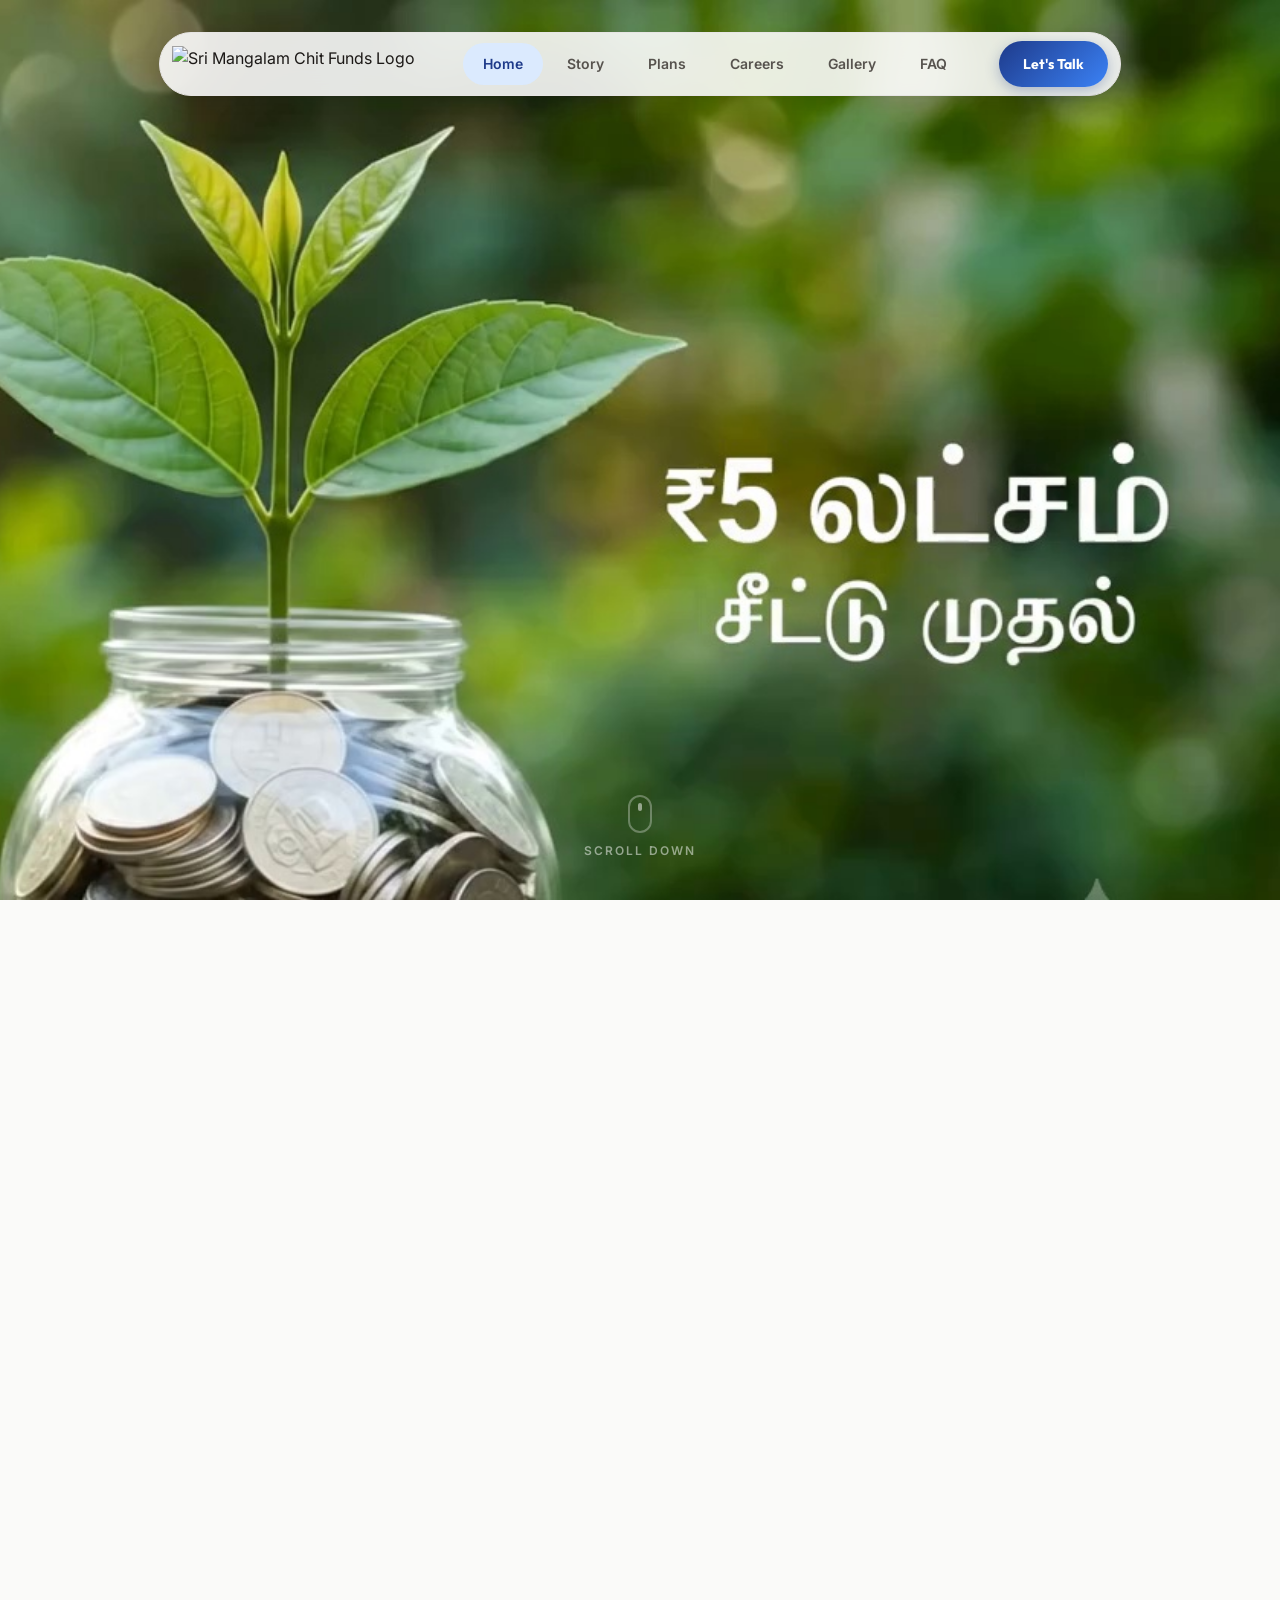
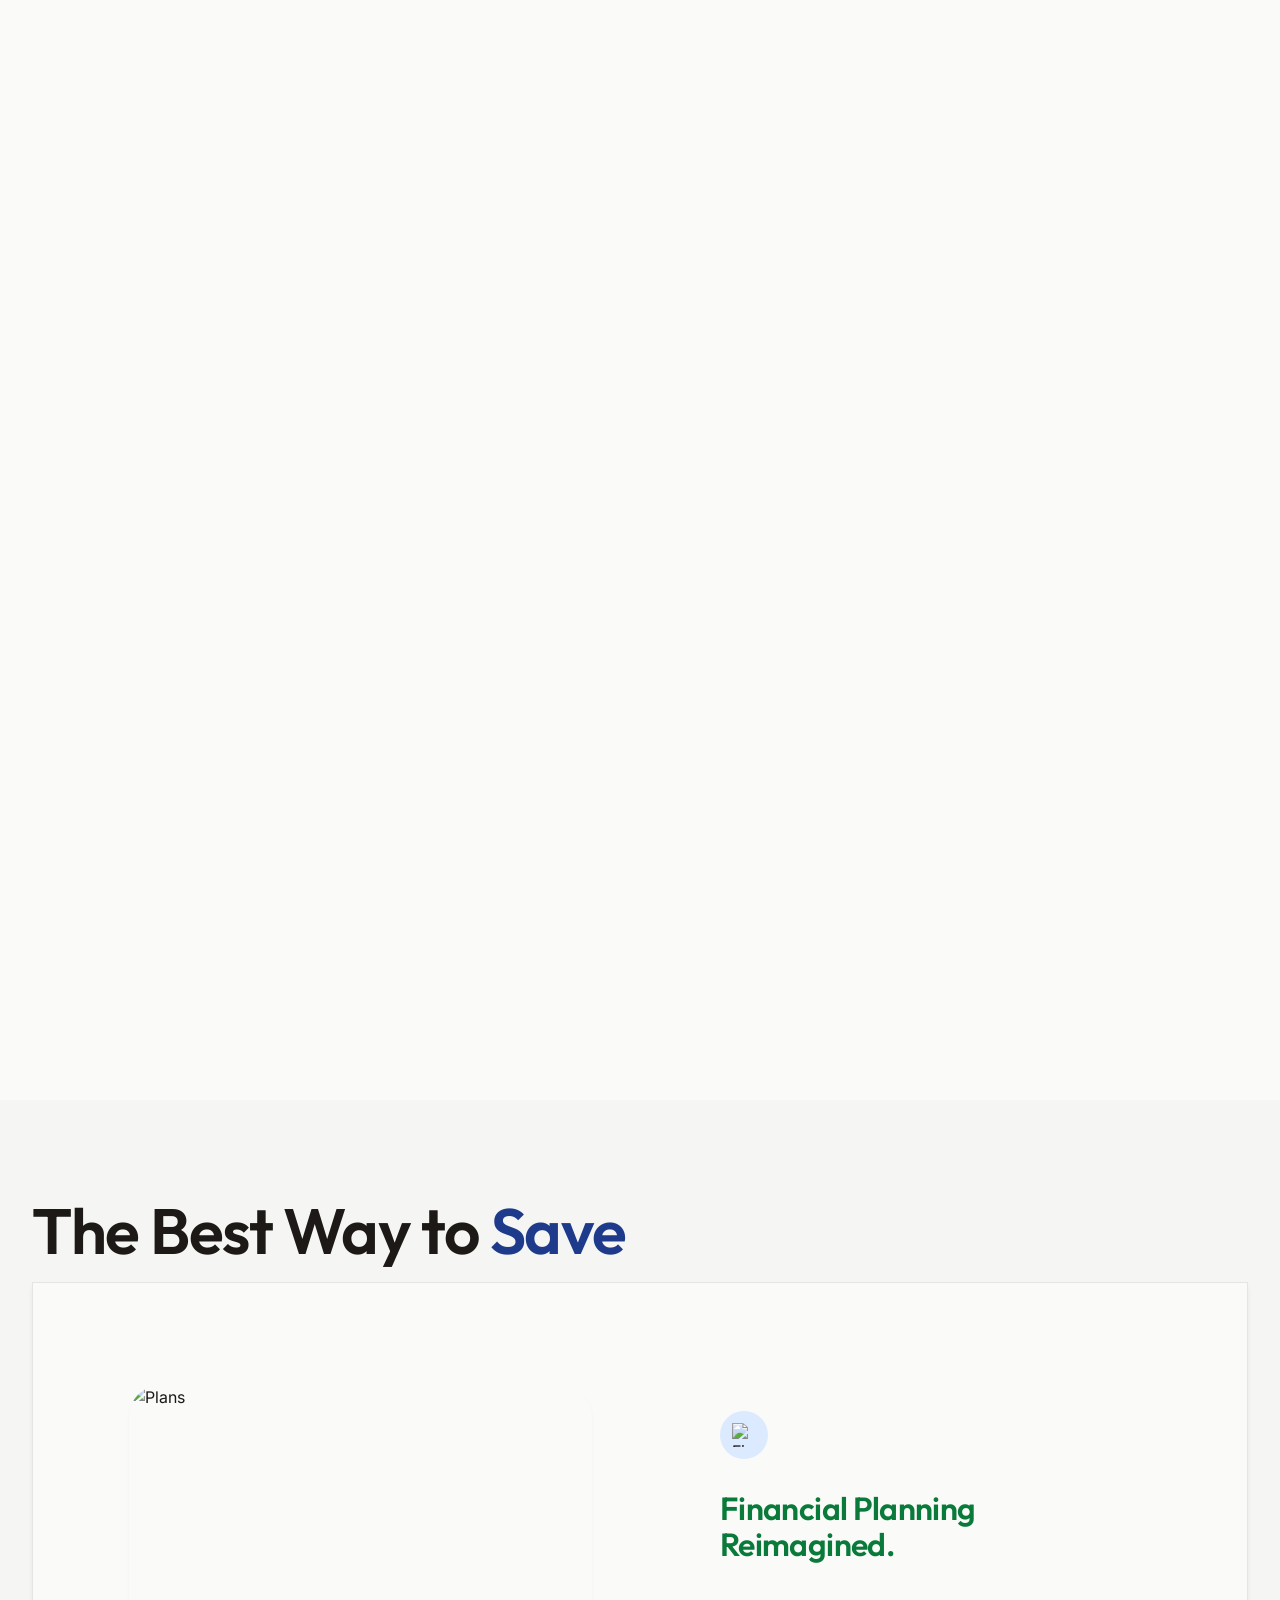
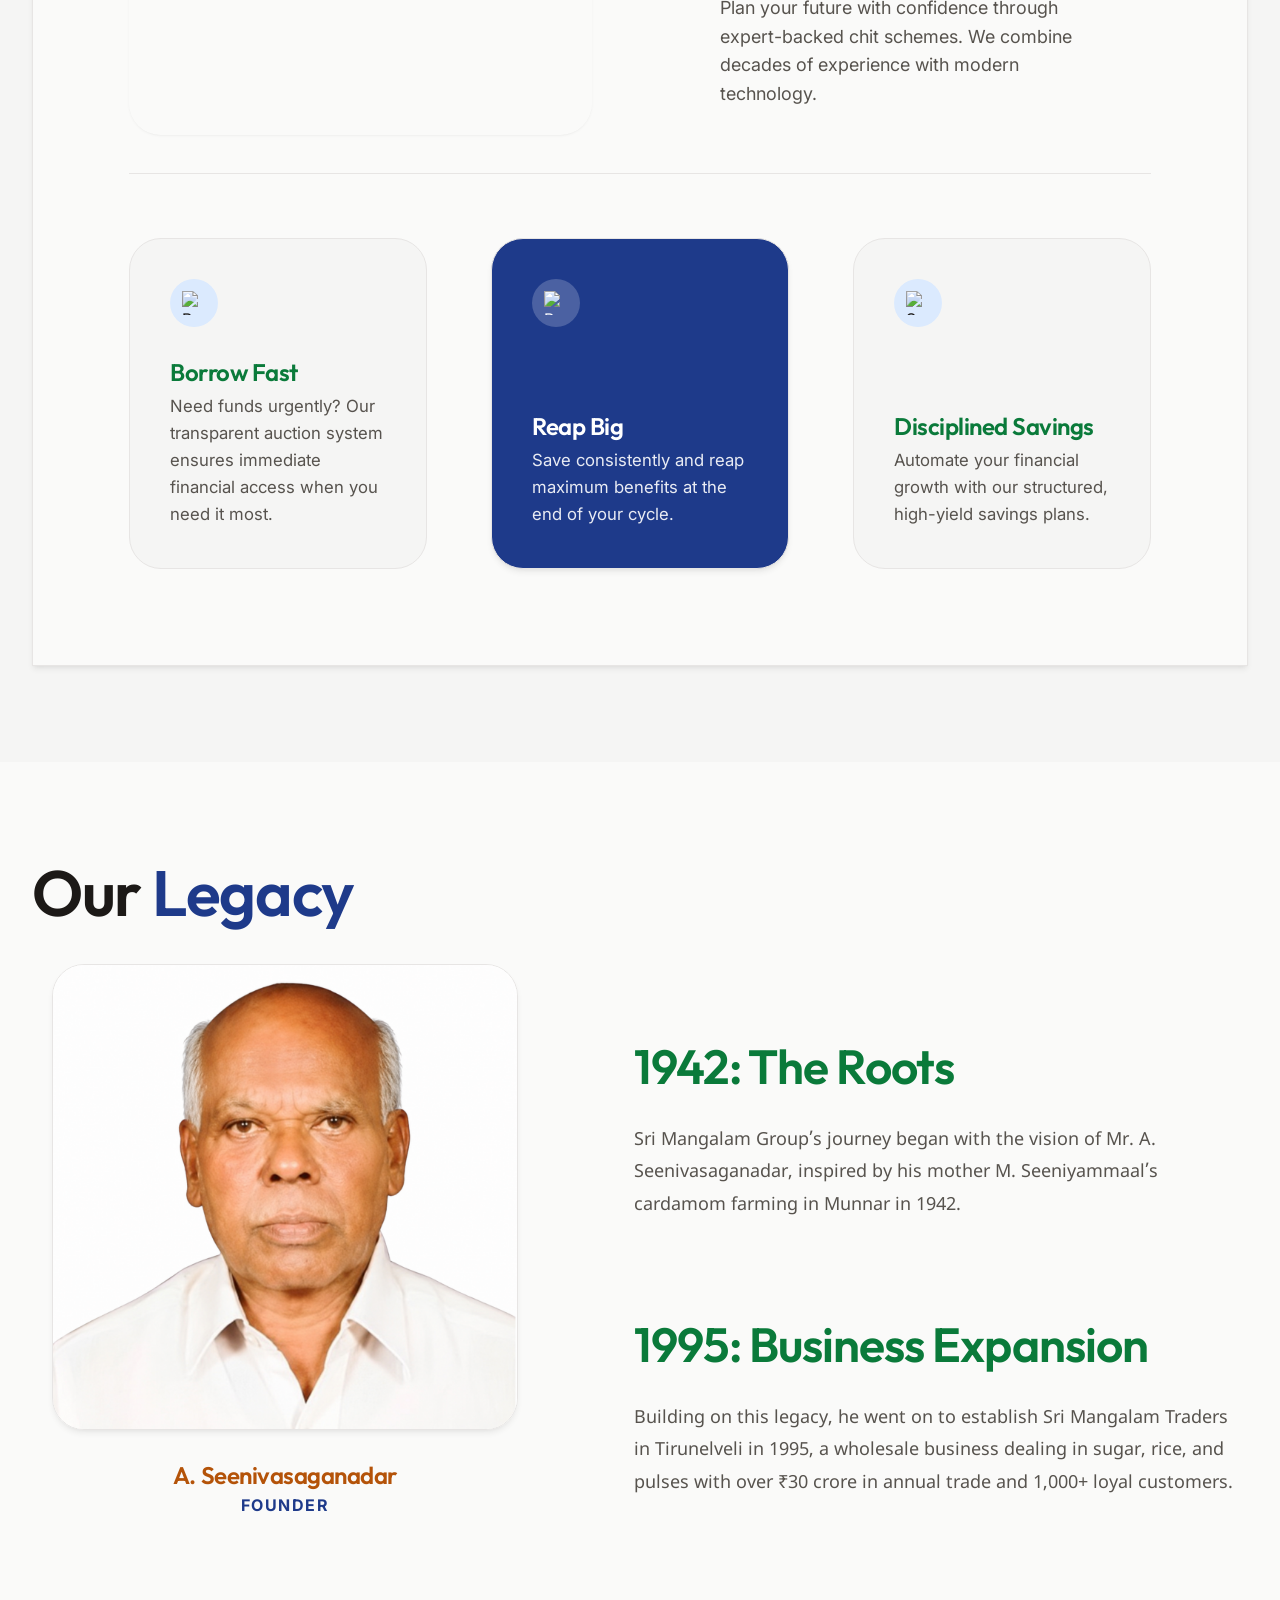
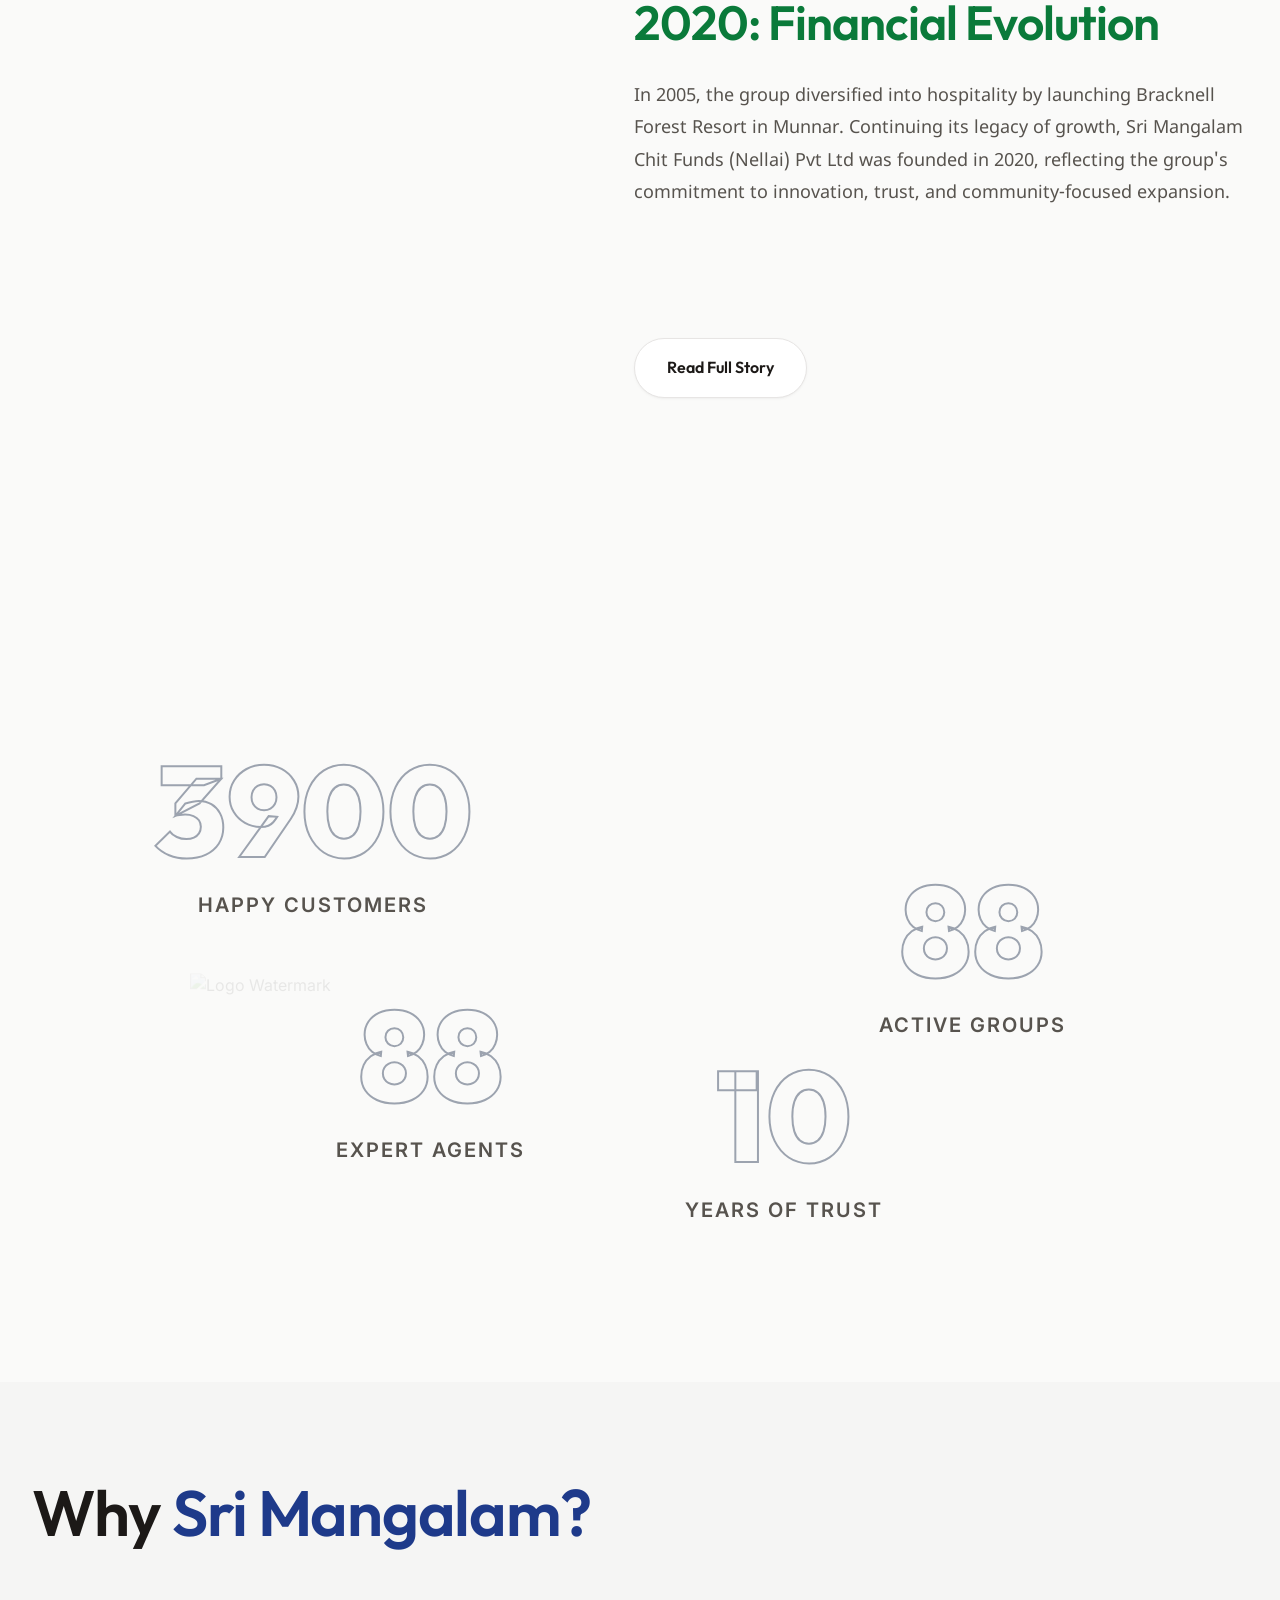
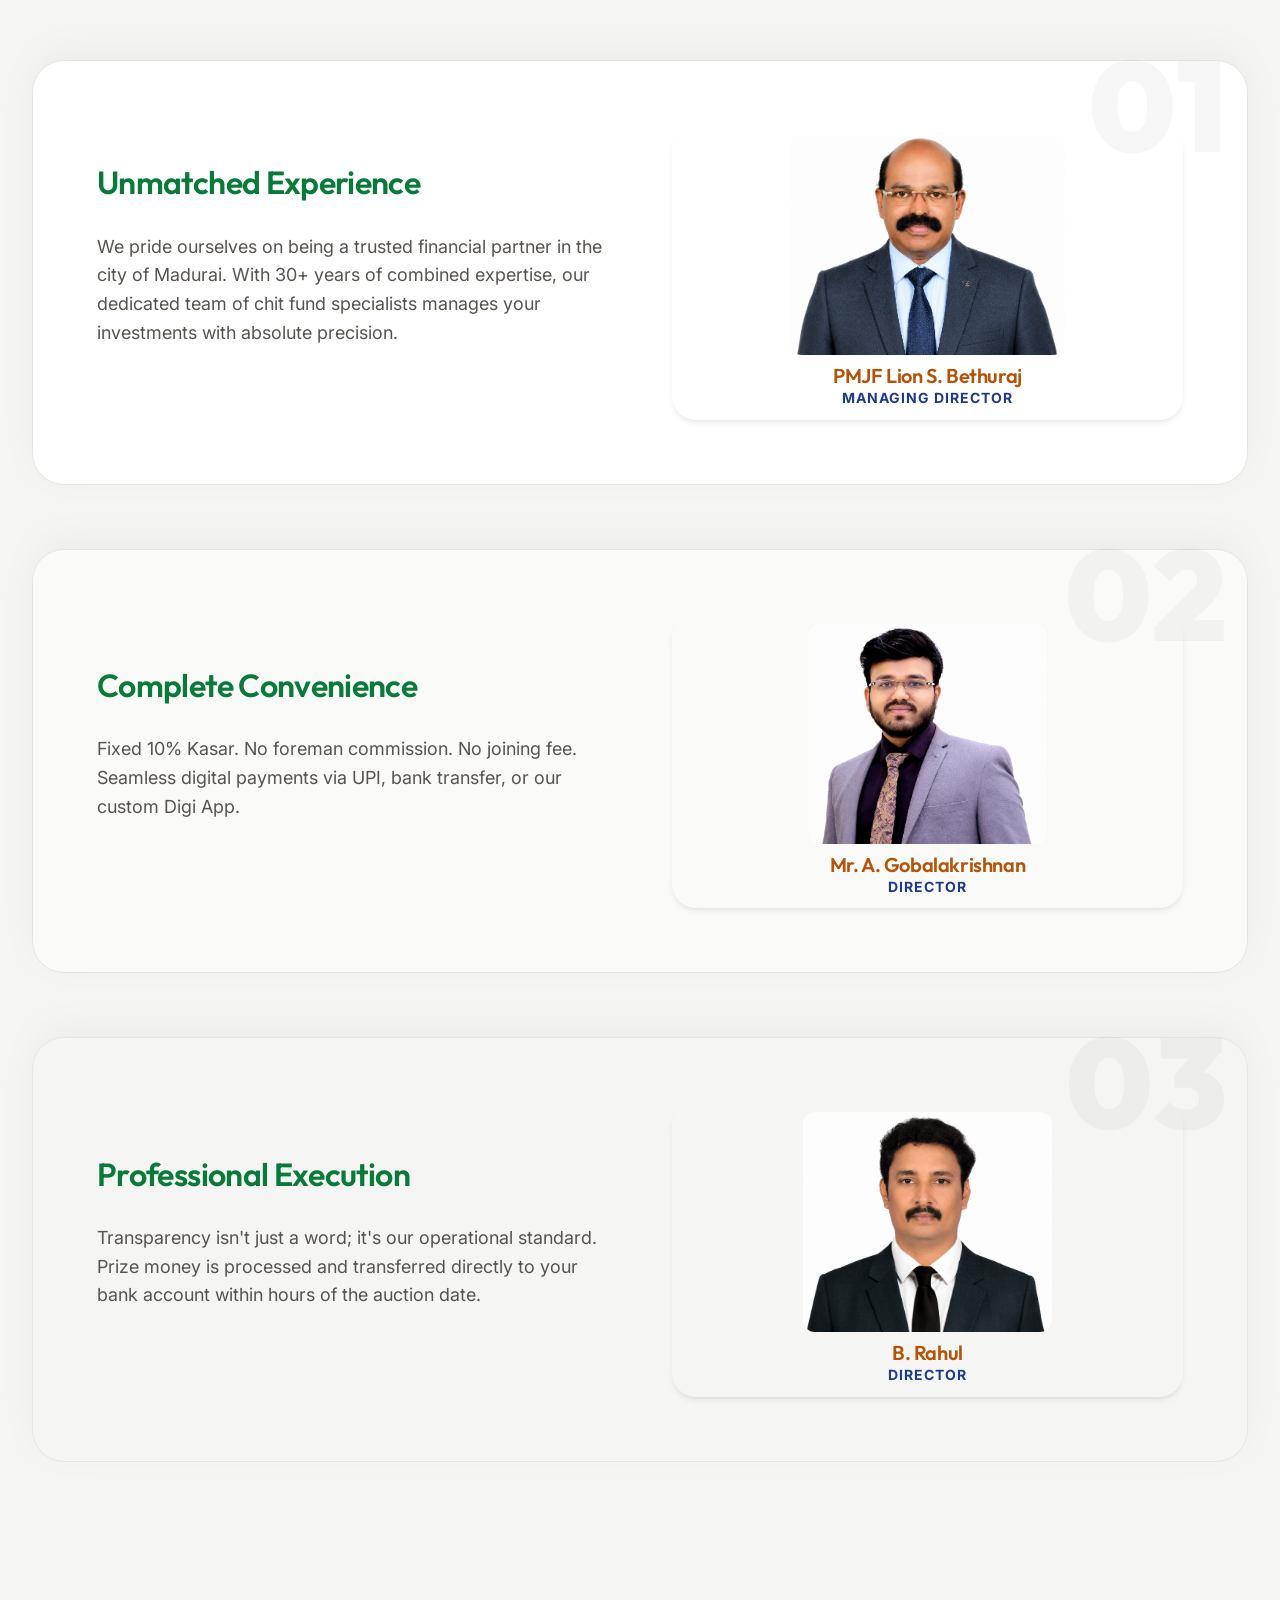
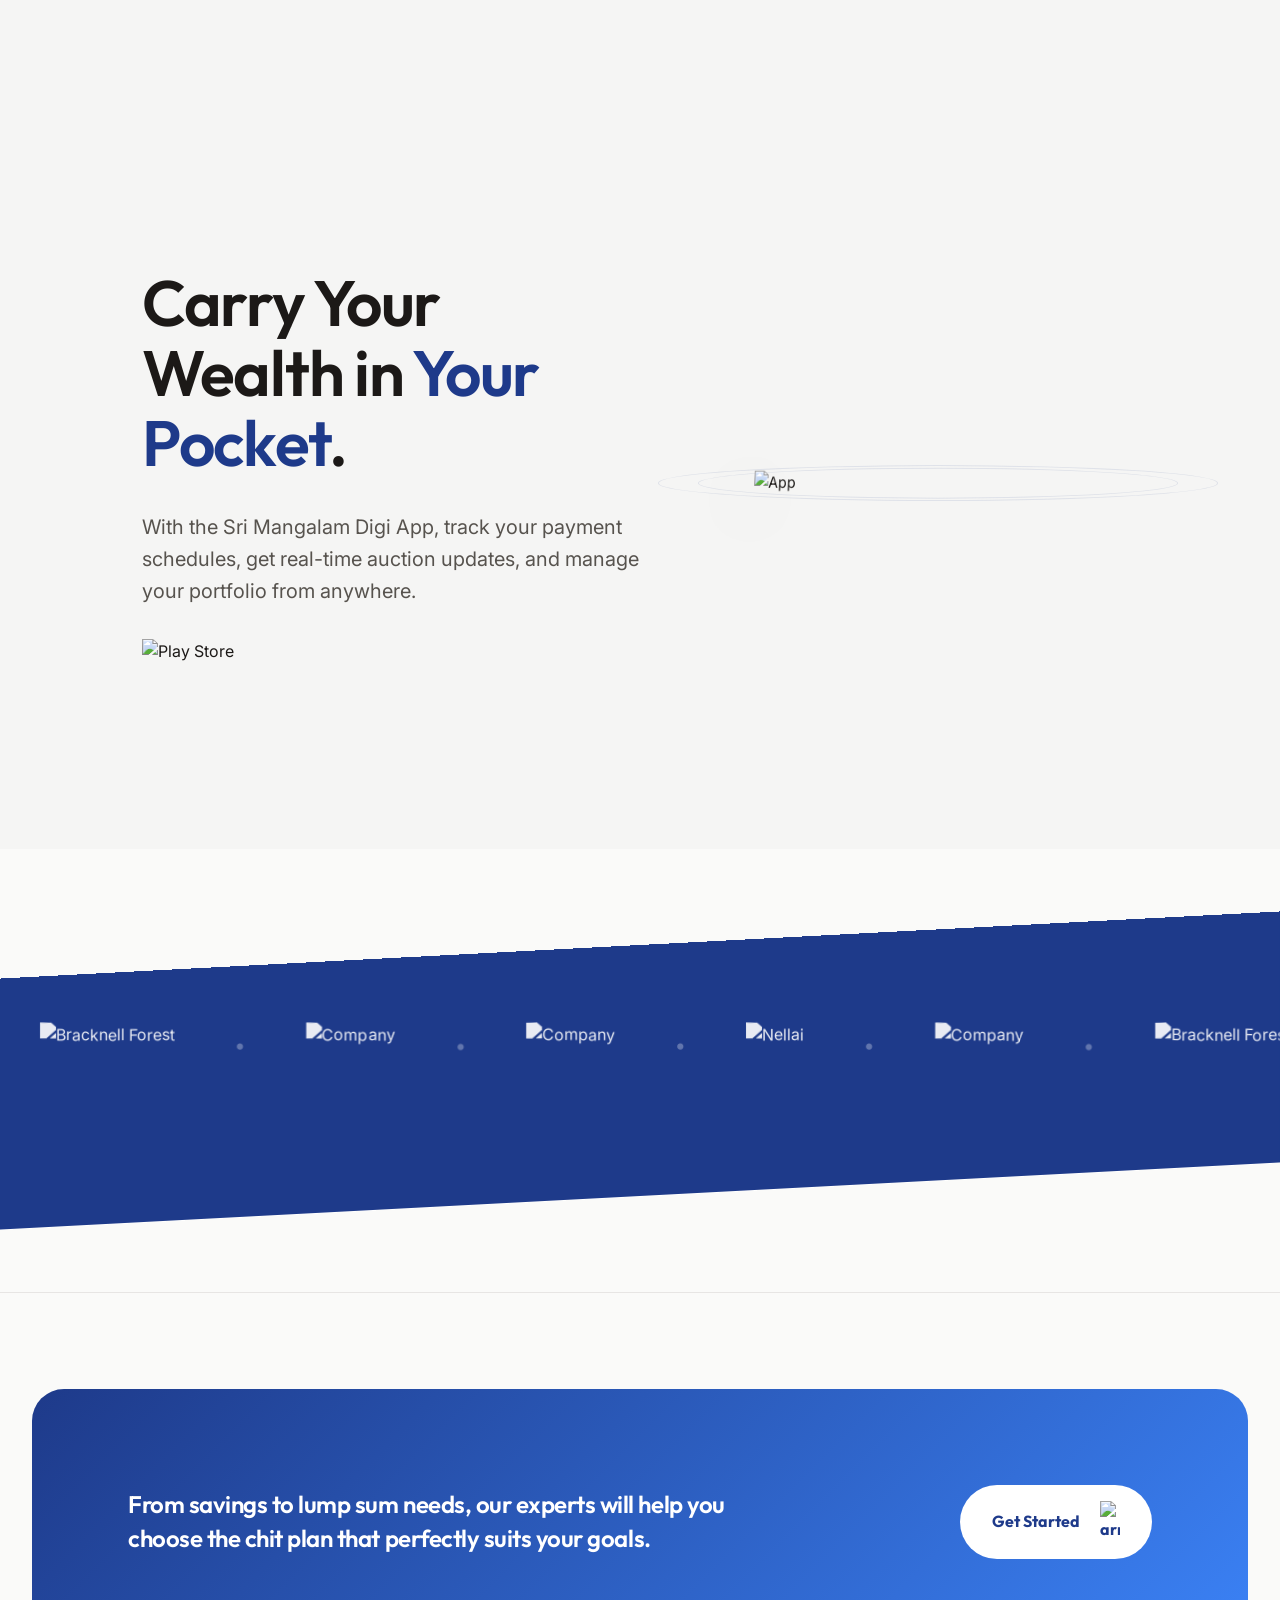
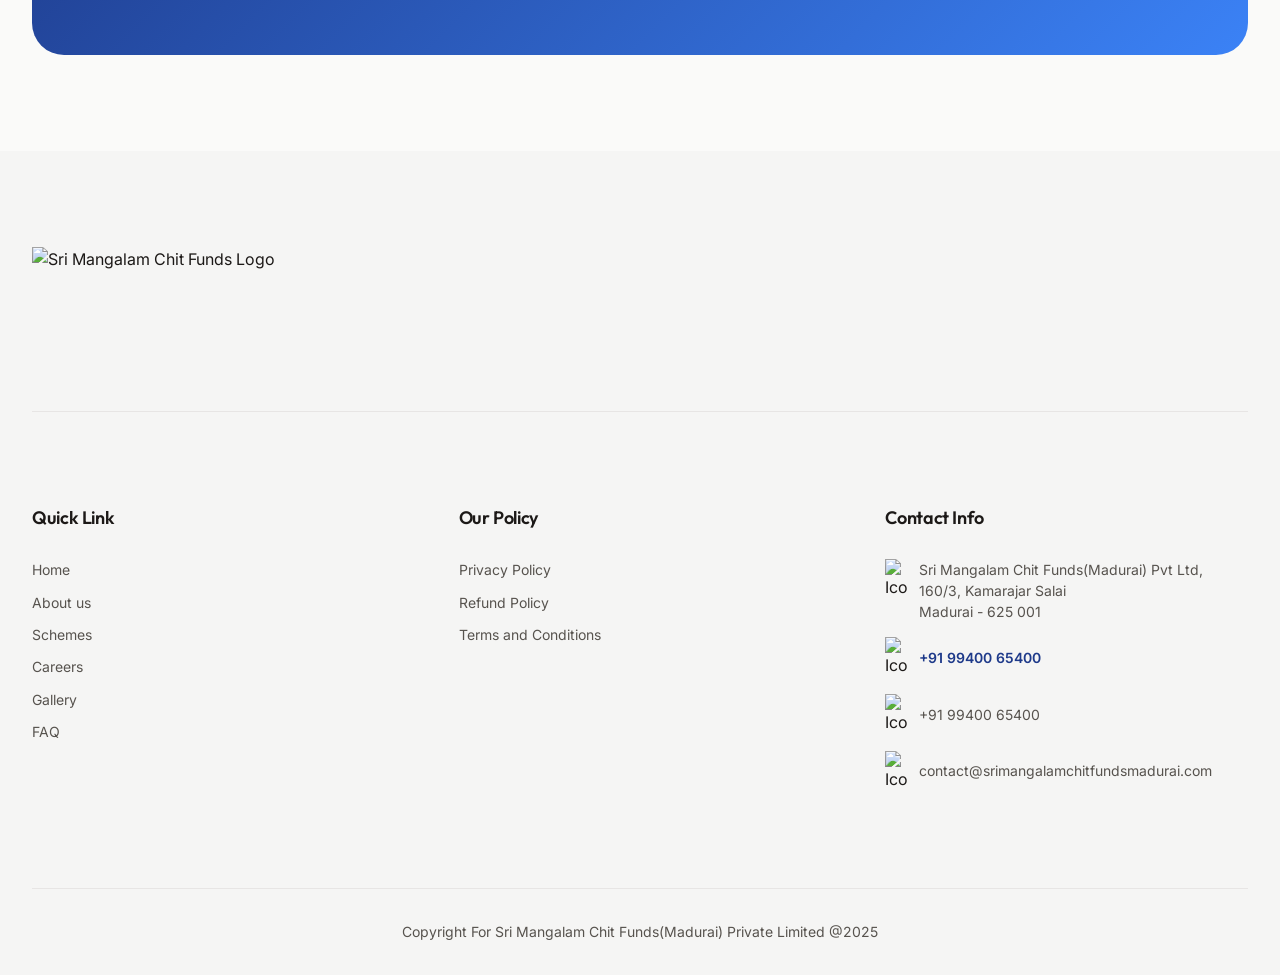
==== index.html @ 31d6f0d9 "Initial commit with website files" ====
<!DOCTYPE html>
<html lang="en">
<head>
  <meta charset="UTF-8">
  <meta name="viewport" content="width=device-width, initial-scale=1.0">
  <title>Sri Mangalam Chit Funds Madurai | Trusted Savings Plans</title>
  <meta name="description" content="Trusted chit fund savings plans in Madurai. 30+ years legacy, transparent auctions, fast prize money. 5000+ happy customers.">
  <link rel="icon" type="image/png" href="https://srimangalamchitfundsmadurai.com/images/favicon.png">
  <link rel="stylesheet" href="css/style.css">
</head>
<body>

  <!-- Pill Navbar -->
  <div class="pill-nav-wrapper">
    <nav class="pill-nav" id="pillNav">
      <a href="index.html" class="nav-logo">
        <img src="https://srimangalamchitfundsmadurai.com/images/header-logo.png" alt="Sri Mangalam Chit Funds Logo">
      </a>
      <div class="nav-links">
        <a href="index.html" class="active">Home</a>
        <a href="about-us.html">Story</a>
        <a href="schemes.html">Plans</a>
        <a href="careers.html">Careers</a>
        <a href="gallery.html">Gallery</a>
        <a href="faq.html">FAQ</a>
      </div>
      <a href="contact-us.html" class="nav-cta">Let's Talk</a>
    </nav>
  </div>

  <!-- Content Wrapper -->
  <main style="position: relative; z-index: 10; background: var(--bg-main);">

    <!-- =============================================
         SCROLL-ANIMATED TAMIL HERO SECTION
         ============================================= -->
    <section class="hero-scroll-section" id="heroSection">
      <div class="hero-scroll-sticky">
        <!-- Background Canvas -->
        <canvas class="hero-scroll-canvas" id="heroCanvas"></canvas>

        <!-- Scroll Indicator -->
        <div class="hero-scroll-indicator" id="scrollIndicator">
          <div class="scroll-mouse"></div>
          <span>Scroll Down</span>
        </div>
      </div>
    </section>

    <!-- =============================================
         BENTO BOX FEATURES
         ============================================= -->
    <section class="section" style="background: var(--bg-alt);">
      <div class="container">
        <h2 class="section-title">The Best Way to <span>Save</span></h2>
        
        <div style="background: var(--bg-main); border-radius: var(--radius-xl); padding: var(--space-xl); box-shadow: var(--shadow-md); border: 1px solid var(--border-light);">
          <!-- Top Section: Large Image on One Side & Content -->
          <div style="display: grid; grid-template-columns: repeat(auto-fit, minmax(320px, 1fr)); gap: var(--space-xl); align-items: center; margin-bottom: var(--space-md);">
            <div>
              <img src="https://srimangalamchitfundsmadurai.com/images/choose-plans.webp" alt="Plans" style="width: 100%; height: 350px; object-fit: cover; border-radius: var(--radius-lg); box-shadow: var(--shadow-sm);">
            </div>
            <div style="padding: var(--space-md);">
              <div class="bento-icon" style="margin-bottom: var(--space-md);">
                <img src="https://srimangalamchitfundsmadurai.com/images/financial-planning.png" alt="Financial Planning">
              </div>
              <h3 style="font-size: var(--text-3xl); color: var(--brand-green); margin-bottom: var(--space-md);">Financial Planning Reimagined.</h3>
              <p style="font-size: var(--text-lg); color: var(--text-secondary); line-height: 1.6;">Plan your future with confidence through expert-backed chit schemes. We combine decades of experience with modern technology.</p>
            </div>
          </div>

          <!-- Bottom Section: Remaining Features Neat Layout -->
          <div style="display: grid; grid-template-columns: repeat(auto-fit, minmax(280px, 1fr)); gap: var(--space-lg); border-top: 1px solid var(--border-light); padding-top: var(--space-lg);">
            <!-- Borrow Fast -->
            <div class="bento-card fade-up" style="background: var(--bg-alt); box-shadow: none; border: 1px solid var(--border-light); padding: 40px;">
              <div class="bento-icon">
                <img src="https://srimangalamchitfundsmadurai.com/images/Borrow.png" alt="Borrow">
              </div>
              <h3 style="font-size: var(--text-2xl);">Borrow Fast</h3>
              <p style="font-size: 1.05rem; line-height: 1.6;">Need funds urgently? Our transparent auction system ensures immediate financial access when you need it most.</p>
            </div>
            <!-- Reap Big -->
            <div class="bento-card fade-up delay-1" style="background: var(--brand-primary); color: #FFF; box-shadow: var(--shadow-md); padding: 40px;">
              <div class="bento-icon" style="background: rgba(255,255,255,0.2);">
                <img src="https://srimangalamchitfundsmadurai.com/images/Reap.png" alt="Reap">
              </div>
              <h3 style="color: #FFF; font-size: var(--text-2xl);">Reap Big</h3>
              <p style="color: rgba(255,255,255,0.9); font-size: 1.05rem; line-height: 1.6;">Save consistently and reap maximum benefits at the end of your cycle.</p>
            </div>
            <!-- Disciplined Savings -->
            <div class="bento-card fade-up delay-2" style="background: var(--bg-alt); box-shadow: none; border: 1px solid var(--border-light); padding: 40px;">
              <div class="bento-icon">
                <img src="https://srimangalamchitfundsmadurai.com/images/save-money.png" alt="Savings">
              </div>
              <h3 style="font-size: var(--text-2xl);">Disciplined Savings</h3>
              <p style="font-size: 1.05rem; line-height: 1.6;">Automate your financial growth with our structured, high-yield savings plans.</p>
            </div>
          </div>
        </div>
      </div>
    </section>

    <!-- =============================================
         EDITORIAL LEGACY (Sticky Scroll)
         ============================================= -->
    <section class="section" style="background: var(--bg-main);">
      <div class="container">
        <h2 class="section-title">Our <span>Legacy</span></h2>
        
        <div class="legacy-editorial">
          <div class="legacy-sticky-img" style="display: flex; flex-direction: column; align-items: center; justify-content: center; text-align: center; height: auto; aspect-ratio: auto; padding: 20px; background: transparent; border: none; box-shadow: none;">
            <img src="images/Owner/founder.png" alt="Founder" style="width: 100%; max-width: 480px; height: auto; border-radius: var(--radius-lg); box-shadow: var(--shadow-md); border: 1px solid var(--border-light);">
            <div style="margin-top: var(--space-md);">
              <h3 style="font-size: var(--text-2xl); color: var(--brand-accent); margin-bottom: 5px;">A. Seenivasaganadar</h3>
              <p style="color: var(--brand-primary); font-weight: bold; text-transform: uppercase; letter-spacing: 1.5px;">Founder</p>
            </div>
          </div>
          
          <div class="legacy-scroll-content">
            <div class="legacy-block fade-up">
              <h2>1942: The Roots</h2>
              <p>Sri Mangalam Group’s journey began with the vision of Mr. A. Seenivasaganadar, inspired by his mother M. Seeniyammaal’s cardamom farming in Munnar in 1942.</p>
            </div>
            <div class="legacy-block fade-up">
              <h2>1995: Business Expansion</h2>
              <p>Building on this legacy, he went on to establish Sri Mangalam Traders in Tirunelveli in 1995, a wholesale business dealing in sugar, rice, and pulses with over ₹30 crore in annual trade and 1,000+ loyal customers.</p>
            </div>
            <div class="legacy-block fade-up">
              <h2>2020: Financial Evolution</h2>
              <p>In 2005, the group diversified into hospitality by launching Bracknell Forest Resort in Munnar. Continuing its legacy of growth, Sri Mangalam Chit Funds (Nellai) Pvt Ltd was founded in 2020, reflecting the group's commitment to innovation, trust, and community-focused expansion.</p>
            </div>
            <a href="about-us.html" class="btn-glass" style="margin-top: var(--space-md);">Read Full Story</a>
          </div>
        </div>
      </div>
    </section>

    <!-- =============================================
         SCATTERED STATS
         ============================================= -->
    <section class="section" style="background: var(--bg-main); position: relative; overflow: hidden;">
      <div class="container">
        <div class="stats-scattered">
          <!-- Background Logo Watermark -->
          <div class="stats-bg-logo">
            <img src="https://srimangalamchitfundsmadurai.com/images/header-logo.png" alt="Logo Watermark">
          </div>
          
          <div class="stat-bubble sb-1" style="z-index: 1;">
            <span class="num" data-target="5000">5000+</span>
            <span class="label">Happy Customers</span>
          </div>
          <div class="stat-bubble sb-2">
            <span class="num" data-target="98">98</span>
            <span class="label">Expert Agents</span>
          </div>
          <div class="stat-bubble sb-3">
            <span class="num" data-target="100">100+</span>
            <span class="label">Active Groups</span>
          </div>
          <div class="stat-bubble sb-4">
            <span class="num" data-target="10">10+</span>
            <span class="label">Years of Trust</span>
          </div>
        </div>
      </div>
    </section>

    <!-- =============================================
         STACKED CARDS (Why Choose Us)
         ============================================= -->
    <section class="section" style="background: var(--bg-alt);">
      <div class="container">
        <h2 class="section-title">Why <span>Sri Mangalam?</span></h2>
        
        <div class="stacked-cards-container">
          
          <div class="stack-card">
            <div class="stack-num">01</div>
            <div class="stack-content">
              <h3>Unmatched Experience</h3>
              <p>We pride ourselves on being a trusted financial partner in the city of Madurai. With 30+ years of combined expertise, our dedicated team of chit fund specialists manages your investments with absolute precision.</p>
            </div>
            <div class="stack-img" style="display: flex; flex-direction: column; align-items: center; text-align: center; justify-content: center; padding: 10px;">
              <img src="images/Owner/managing-director.png" alt="Managing Director" style="max-height: 220px; width: auto; object-fit: contain; border-radius: var(--radius-sm);">
              <div style="margin-top: 10px;">
                <h4 style="margin: 0; color: var(--brand-accent); font-size: var(--text-xl);">PMJF Lion S. Bethuraj</h4>
                <p style="margin: 0; color: var(--brand-primary); font-weight: bold; font-size: var(--text-sm); text-transform: uppercase; letter-spacing: 1px;">Managing Director</p>
              </div>
            </div>
          </div>

          <div class="stack-card">
            <div class="stack-num">02</div>
            <div class="stack-content">
              <h3>Complete Convenience</h3>
              <p>Fixed 10% Kasar. No foreman commission. No joining fee. Seamless digital payments via UPI, bank transfer, or our custom Digi App.</p>
            </div>
            <div class="stack-img" style="display: flex; flex-direction: column; align-items: center; text-align: center; justify-content: center; padding: 10px;">
              <img src="images/Owner/director-1.png" alt="Director 1" style="max-height: 220px; width: auto; object-fit: contain; border-radius: var(--radius-sm);">
              <div style="margin-top: 10px;">
                <h4 style="margin: 0; color: var(--brand-accent); font-size: var(--text-xl);">Mr. A. Gobalakrishnan</h4>
                <p style="margin: 0; color: var(--brand-primary); font-weight: bold; font-size: var(--text-sm); text-transform: uppercase; letter-spacing: 1px;">Director</p>
              </div>
            </div>
          </div>

          <div class="stack-card">
            <div class="stack-num">03</div>
            <div class="stack-content">
              <h3>Professional Execution</h3>
              <p>Transparency isn't just a word; it's our operational standard. Prize money is processed and transferred directly to your bank account within hours of the auction date.</p>
            </div>
            <div class="stack-img" style="display: flex; flex-direction: column; align-items: center; text-align: center; justify-content: center; padding: 10px;">
              <img src="images/Owner/director-2.png" alt="Director 2" style="max-height: 220px; width: auto; object-fit: contain; border-radius: var(--radius-sm);">
              <div style="margin-top: 10px;">
                <h4 style="margin: 0; color: var(--brand-accent); font-size: var(--text-xl);">B. Rahul</h4>
                <p style="margin: 0; color: var(--brand-primary); font-weight: bold; font-size: var(--text-sm); text-transform: uppercase; letter-spacing: 1px;">Director</p>
              </div>
            </div>
          </div>

        </div>
      </div>
    </section>

    <!-- =============================================
         FLOATING APP MOCKUP
         ============================================= -->
    <section class="app-float-section">
      <div class="container">
        <div class="app-float-container">
          <div class="app-text">
            <h2 class="section-title">Carry Your Wealth in <span>Your Pocket</span>.</h2>
            <p class="subtitle" style="margin: var(--space-md) 0;">With the Sri Mangalam Digi App, track your payment schedules, get real-time auction updates, and manage your portfolio from anywhere.</p>
            <a href="https://play.google.com/store/apps/details?id=biz.chit.srimangalam" target="_blank">
              <img src="https://srimangalamchitfundsmadurai.com/images/Google-Play.png.png" alt="Play Store" style="height: 60px;">
            </a>
          </div>
          <div class="app-mockup">
            <div class="orbit-ring"></div>
            <div class="orbit-ring" style="width: 140%; height: 140%; animation-direction: reverse; animation-duration: 30s;"></div>
            <img src="https://srimangalamchitfundsmadurai.com/images/mobile-pickk.png" alt="App">
          </div>
        </div>
      </div>
    </section>

    <!-- =============================================
         TILTED MARQUEE
         ============================================= -->
    <section class="tilted-marquee-section">
      <div class="marquee-inner">
        <div class="marquee-item"><img src="https://srimangalamchitfundsmadurai.com/images/bracknell-logo.png" alt="Bracknell Forest"></div>
        <span class="marquee-separator">•</span>
        <div class="marquee-item"><img src="https://srimangalamchitfundsmadurai.com/images/second-company.png" alt="Company"></div>
        <span class="marquee-separator">•</span>
        <div class="marquee-item"><img src="https://srimangalamchitfundsmadurai.com/images/third-company.png" alt="Company"></div>
        <span class="marquee-separator">•</span>
        <div class="marquee-item"><img src="https://srimangalamchitfundsmadurai.com/images/nellai-logo.png" alt="Nellai"></div>
        <span class="marquee-separator">•</span>
        <div class="marquee-item"><img src="https://srimangalamchitfundsmadurai.com/images/first-company.png" alt="Company"></div>
        <span class="marquee-separator">•</span>
        <!-- Duplicates for seamless loop -->
        <div class="marquee-item"><img src="https://srimangalamchitfundsmadurai.com/images/bracknell-logo.png" alt="Bracknell Forest"></div>
        <span class="marquee-separator">•</span>
        <div class="marquee-item"><img src="https://srimangalamchitfundsmadurai.com/images/second-company.png" alt="Company"></div>
        <span class="marquee-separator">•</span>
        <div class="marquee-item"><img src="https://srimangalamchitfundsmadurai.com/images/third-company.png" alt="Company"></div>
        <span class="marquee-separator">•</span>
        <div class="marquee-item"><img src="https://srimangalamchitfundsmadurai.com/images/nellai-logo.png" alt="Nellai"></div>
        <span class="marquee-separator">•</span>
        <div class="marquee-item"><img src="https://srimangalamchitfundsmadurai.com/images/first-company.png" alt="Company"></div>
      </div>
    </section>

    <!-- =============================================
         FOOTER ENQUIRY BANNER
         ============================================= -->
    <section class="footer-enquiry-section" style="background: var(--bg-main); padding: var(--space-xl) 0; border-top: 1px solid var(--border-light);">
      <div class="container">
        <div style="background: var(--grad-brand); border-radius: var(--radius-lg); padding: var(--space-xl); display: flex; flex-wrap: wrap; justify-content: space-between; align-items: center; gap: var(--space-md);">
          <h3 style="color: #FFF; font-size: var(--text-2xl); max-width: 600px; line-height: 1.4;">
            From savings to lump sum needs, our experts will help you choose the chit plan that perfectly suits your goals.
          </h3>
          <a href="schemes.html" class="btn-glow" style="background: #FFF; color: var(--brand-primary); box-shadow: none;">
            Get Started <img src="https://srimangalamchitfundsmadurai.com/images/green-arrow.png" alt="arrow" style="width: 20px; vertical-align: middle; margin-left: 8px;">
          </a>
        </div>
      </div>
    </section>

  </main>

  <!-- =============================================
       FOOTER (Outside main)
       ============================================= -->
    <footer class="original-footer" style="background: var(--bg-alt); padding: var(--space-xl) 0 var(--space-md) 0;">
    <div class="container">
      
      <!-- Top Logo Section -->
      <div style="text-align: left; margin-bottom: var(--space-xl); border-bottom: 1px solid var(--border-light); padding-bottom: var(--space-lg);">
        <img src="https://srimangalamchitfundsmadurai.com/images/header-logo.png" alt="Sri Mangalam Chit Funds Logo" style="height: 100px; max-width: 100%; object-fit: contain;">
      </div>

      <div class="footer-grid-original" style="display: grid; grid-template-columns: repeat(3, 1fr); gap: var(--space-lg); margin-bottom: var(--space-xl);">
        
        <!-- Column 1 -->
        <div>
          <h4 style="font-size: var(--text-lg); margin-bottom: var(--space-md); color: var(--text-primary);">Quick Link</h4>
          <div style="display: flex; flex-direction: column; gap: 10px;">
            <a href="index.html" style="color: var(--text-secondary); font-size: var(--text-sm); text-decoration: none;">Home</a>
            <a href="about-us.html" style="color: var(--text-secondary); font-size: var(--text-sm); text-decoration: none;">About us</a>
            <a href="schemes.html" style="color: var(--text-secondary); font-size: var(--text-sm); text-decoration: none;">Schemes</a>
            <a href="careers.html" style="color: var(--text-secondary); font-size: var(--text-sm); text-decoration: none;">Careers</a>
            <a href="gallery.html" style="color: var(--text-secondary); font-size: var(--text-sm); text-decoration: none;">Gallery</a>
            <a href="faq.html" style="color: var(--text-secondary); font-size: var(--text-sm); text-decoration: none;">FAQ</a>
          </div>
        </div>

        <!-- Column 2 -->
        <div>
          <h4 style="font-size: var(--text-lg); margin-bottom: var(--space-md); color: var(--text-primary);">Our Policy</h4>
          <div style="display: flex; flex-direction: column; gap: 10px;">
            <a href="privacy-policy.html" style="color: var(--text-secondary); font-size: var(--text-sm); text-decoration: none;">Privacy Policy</a>
            <a href="refund-policy.html" style="color: var(--text-secondary); font-size: var(--text-sm); text-decoration: none;">Refund Policy</a>
            <a href="terms-and-condition.html" style="color: var(--text-secondary); font-size: var(--text-sm); text-decoration: none;">Terms and Conditions</a>
          </div>
        </div>

        <!-- Column 3 -->
        <div>
          <h4 style="font-size: var(--text-lg); margin-bottom: var(--space-md); color: var(--text-primary);">Contact Info</h4>
          <div style="display: flex; flex-direction: column; gap: 15px;">
            <div style="display: flex; gap: 10px; align-items: flex-start;">
              <img src="https://srimangalamchitfundsmadurai.com/images/footer-location.png" alt="Icon" style="width: 24px;">
              <p style="color: var(--text-secondary); font-size: var(--text-sm); margin: 0; line-height: 1.5;">Sri Mangalam Chit Funds(Madurai) Pvt Ltd,<br>160/3, Kamarajar Salai<br>Madurai - 625 001</p>
            </div>
            <div style="display: flex; gap: 10px; align-items: center;">
              <img src="https://srimangalamchitfundsmadurai.com/images/call-icon.png" alt="Icon" style="width: 24px;">
              <a href="tel:+919940065400" style="color: var(--brand-primary); font-size: var(--text-sm); text-decoration: none; font-weight: 600;">+91 99400 65400</a>
            </div>
            <div style="display: flex; gap: 10px; align-items: center;">
              <img src="https://srimangalamchitfundsmadurai.com/images/whatsapp-icon.png" alt="Icon" style="width: 24px;">
              <a href="https://wa.me/919940065400" target="_blank" style="color: var(--text-secondary); font-size: var(--text-sm); text-decoration: none;">+91 99400 65400</a>
            </div>
            <div style="display: flex; gap: 10px; align-items: center;">
              <img src="https://srimangalamchitfundsmadurai.com/images/email-icon.png" alt="Icon" style="width: 24px;">
              <a href="mailto:contact@srimangalamchitfundsmadurai.com" style="color: var(--text-secondary); font-size: var(--text-sm); text-decoration: none;">contact@srimangalamchitfundsmadurai.com</a>
            </div>
          </div>
        </div>
      </div>

      <div style="border-top: 1px solid var(--border-light); padding-top: var(--space-md); text-align: center;">
        <p style="color: var(--text-secondary); font-size: var(--text-sm); margin: 0;">Copyright For Sri Mangalam Chit Funds(Madurai) Private Limited @2025</p>
      </div>
    </div>
  </footer>

  <script src="js/main.js"></script>
</body>
</html>
---- css/style.css ----
@import url('https://fonts.googleapis.com/css2?family=Inter:wght@300;400;500;600;700&family=Outfit:wght@200;300;400;500;600;700;800;900&family=Noto+Sans+Tamil:wght@300;400;500;600;700;800;900&display=swap');

/* ========================================
   SRI MANGALAM CHIT FUNDS — PREMIUM LIGHT THEME
   Royal Indigo + Warm Saffron Gold
   ======================================== */

:root {
  /* Core Colors — Royal Indigo & Warm Gold */
  --bg-main: #FAFAF9;
  --bg-panel: #FFFFFF;
  --bg-alt: #F5F5F4;
  
  --brand-primary: #1E3A8A;       /* Royal Indigo */
  --brand-primary-light: #DBEAFE; /* Light Indigo wash */
  --brand-primary-mid: #3B82F6;   /* Mid blue for hovers */
  --brand-accent: #B45309;        /* Warm Saffron Gold */
  --brand-accent-light: #FEF3C7;  /* Light gold wash */
  --brand-accent-glow: #F59E0B;   /* Bright gold for highlights */
  
  /* Legacy aliases for any leftover references */
  --brand-green: #0A7A3A;
  --brand-green-light: #dcfce7;
  --brand-gold: #B45309;
  --brand-gold-light: #FEF3C7;
  
  --text-primary: #1C1917;   /* Rich dark charcoal */
  --text-secondary: #57534E; /* Warm gray */
  --text-tertiary: #A8A29E;  /* Light warm gray */

  /* Borders & Shadows */
  --border-light: #E7E5E4;
  --glass-border: #E7E5E4;
  --glass-glow: 0 4px 14px rgba(30, 58, 138, 0.08);
  --shadow-sm: 0 1px 3px 0 rgba(0, 0, 0, 0.04), 0 1px 2px -1px rgba(0, 0, 0, 0.04);
  --shadow-md: 0 4px 6px -1px rgba(0, 0, 0, 0.07), 0 2px 4px -2px rgba(0, 0, 0, 0.05);
  --shadow-lg: 0 10px 15px -3px rgba(0, 0, 0, 0.08), 0 4px 6px -4px rgba(0, 0, 0, 0.04);
  --shadow-hover: 0 20px 25px -5px rgba(0, 0, 0, 0.08), 0 8px 10px -6px rgba(0, 0, 0, 0.04);
  
  /* Gradients */
  --grad-brand: linear-gradient(135deg, #1E3A8A 0%, #3B82F6 100%);
  --grad-gold: linear-gradient(135deg, #B45309 0%, #F59E0B 100%);
  --grad-hero: linear-gradient(135deg, #1E3A8A 0%, #1E40AF 40%, #312E81 100%);
  
  /* Typography */
  --font-display: 'Outfit', sans-serif;
  --font-body: 'Inter', sans-serif;
  --font-tamil: 'Noto Sans Tamil', 'Inter', sans-serif;
  
  --text-xs: 0.75rem;
  --text-sm: 0.875rem;
  --text-base: 1rem;
  --text-lg: 1.125rem;
  --text-xl: 1.25rem;
  --text-2xl: 1.5rem;
  --text-3xl: 2rem;
  --text-4xl: 3rem;
  --text-5xl: 4rem;
  --text-6xl: 5rem;
  --text-mega: clamp(4rem, 10vw, 8rem);
  
  /* Layout */
  --radius-sm: 12px;
  --radius-md: 24px;
  --radius-lg: 32px;
  --radius-pill: 999px;
  
  --space-xs: 0.5rem;
  --space-sm: 1rem;
  --space-md: 2rem;
  --space-lg: 4rem;
  --space-xl: 6rem;
  
  --container: 1400px;
}

/* --- Resets & Global --- */
* {
  margin: 0;
  padding: 0;
  box-sizing: border-box;
}

html {
  scroll-behavior: smooth;
  background-color: var(--bg-main);
}

body {
  font-family: var(--font-body);
  color: var(--text-primary);
  background: var(--bg-main);
  overflow-x: hidden;
  line-height: 1.6;
  -webkit-font-smoothing: antialiased;
}

/* Subtle noise texture */
body::before {
  content: "";
  position: fixed;
  inset: 0;
  background-image: url("data:image/svg+xml,%3Csvg viewBox='0 0 200 200' xmlns='http://www.w3.org/2000/svg'%3E%3Cfilter id='noiseFilter'%3E%3CfeTurbulence type='fractalNoise' baseFrequency='0.65' numOctaves='3' stitchTiles='stitch'/%3E%3C/filter%3E%3Crect width='100%25' height='100%25' filter='url(%23noiseFilter)' opacity='0.02'/%3E%3C/svg%3E");
  pointer-events: none;
  z-index: 1;
}

h1, h2, h3, h4, h5, h6 {
  font-family: var(--font-display);
  line-height: 1.1;
  font-weight: 600;
  letter-spacing: -0.02em;
}

a {
  color: inherit;
  text-decoration: none;
}

img {
  max-width: 100%;
  height: auto;
  display: block;
}

ul {
  list-style: none;
}

/* --- Layout Utils --- */
.container {
  max-width: var(--container);
  margin: 0 auto;
  padding: 0 var(--space-md);
}

.section {
  padding: var(--space-xl) 0;
  position: relative;
}

/* --- Typography Classes --- */
.mega-title {
  font-size: var(--text-mega);
  font-weight: 800;
  line-height: 0.9;
  letter-spacing: -0.04em;
  text-transform: uppercase;
  color: var(--text-primary);
}

.mega-title span {
  display: block;
  background: var(--grad-brand);
  -webkit-background-clip: text;
  -webkit-text-fill-color: transparent;
}

.section-title {
  font-size: var(--text-5xl);
  margin-bottom: var(--space-sm);
  color: var(--text-primary);
}

.section-title span {
  color: var(--brand-primary);
}

.subtitle {
  font-size: var(--text-xl);
  color: var(--text-secondary);
  max-width: 600px;
}

/* ========================================
   PILL NAVBAR
   ======================================== */
.pill-nav-wrapper {
  position: fixed;
  top: var(--space-md);
  left: 0;
  width: 100%;
  z-index: 100;
  display: flex;
  justify-content: center;
  padding: 0 var(--space-sm);
  pointer-events: none;
}

.pill-nav {
  pointer-events: auto;
  background: rgba(255, 255, 255, 0.88);
  backdrop-filter: blur(20px);
  -webkit-backdrop-filter: blur(20px);
  border: 1px solid var(--border-light);
  border-radius: var(--radius-pill);
  padding: 8px 12px;
  display: flex;
  align-items: center;
  gap: var(--space-md);
  box-shadow: var(--shadow-lg);
  transition: transform 0.4s cubic-bezier(0.16, 1, 0.3, 1);
}


.nav-logo img {
  height: 36px;
  margin-right: var(--space-sm);
}

.nav-links {
  display: flex;
  align-items: center;
  gap: 4px;
}

.nav-links a {
  font-size: var(--text-sm);
  font-weight: 600;
  padding: 10px 20px;
  border-radius: var(--radius-pill);
  transition: all 0.3s ease;
  color: var(--text-secondary);
}

.nav-links a:hover, .nav-links a.active {
  color: var(--brand-primary);
  background: var(--brand-primary-light);
}

.nav-cta {
  background: var(--grad-brand);
  color: #FFF;
  font-family: var(--font-display);
  font-weight: 700;
  font-size: var(--text-sm);
  padding: 12px 24px;
  border-radius: var(--radius-pill);
  transition: all 0.3s ease;
  box-shadow: 0 4px 14px 0 rgba(30, 58, 138, 0.3);
}

.nav-cta:hover {
  transform: translateY(-2px);
  box-shadow: 0 6px 20px rgba(30, 58, 138, 0.4);
}

/* ========================================
   BUTTONS
   ======================================== */
.btn-glass {
  display: inline-flex;
  align-items: center;
  gap: 12px;
  background: var(--bg-panel);
  border: 1px solid var(--border-light);
  color: var(--text-primary);
  padding: 16px 32px;
  border-radius: var(--radius-pill);
  font-family: var(--font-display);
  font-size: var(--text-base);
  font-weight: 600;
  box-shadow: var(--shadow-sm);
  transition: all 0.3s ease;
  cursor: pointer;
}

.btn-glass:hover {
  background: var(--bg-alt);
  border-color: #D6D3D1;
  transform: translateY(-3px);
  box-shadow: var(--shadow-md);
}

.btn-glow {
  display: inline-flex;
  align-items: center;
  justify-content: center;
  gap: 12px;
  background: var(--grad-brand);
  color: #FFF;
  padding: 16px 32px;
  border-radius: var(--radius-pill);
  font-family: var(--font-display);
  font-size: var(--text-base);
  font-weight: 700;
  transition: all 0.3s cubic-bezier(0.16, 1, 0.3, 1);
  box-shadow: 0 4px 14px 0 rgba(30, 58, 138, 0.3);
  cursor: pointer;
  border: none;
}

.btn-glow:hover {
  transform: translateY(-3px);
  box-shadow: 0 8px 25px rgba(30, 58, 138, 0.4);
}

/* ========================================
   SCROLL-ANIMATED TAMIL HERO
   ======================================== */
.hero-scroll-section {
  position: relative;
  height: 300vh; /* 3x viewport for scroll room */
}

.hero-scroll-sticky {
  position: sticky;
  top: 0;
  height: 100vh;
  display: flex;
  align-items: center;
  justify-content: center;
  overflow: hidden;
}

/* Hero Canvas Animation */
.hero-scroll-canvas {
  position: absolute;
  top: 0;
  left: 0;
  width: 100%;
  height: 100%;
  object-fit: cover;
  object-position: right center;
  z-index: 1;
}

.hero-scroll-overlay {
  position: absolute;
  inset: 0;
  background: rgba(30, 58, 138, 0.4); /* brand-primary with opacity */
  z-index: 2;
}

/* Content container */
.hero-scroll-content {
  position: relative;
  z-index: 10;
  text-align: center;
  max-width: 900px;
  padding: 0 var(--space-md);
}

/* Individual animated blocks */
.hero-anim-block {
  opacity: 0;
  transform: translateY(60px);
  transition: all 0.8s cubic-bezier(0.16, 1, 0.3, 1);
  will-change: opacity, transform;
}

.hero-anim-block.visible {
  opacity: 1;
  transform: translateY(0);
}

/* Phase 1 — Big number */
.hero-phase-1 .hero-big-number {
  font-family: var(--font-display);
  font-size: clamp(6rem, 15vw, 12rem);
  font-weight: 900;
  color: var(--brand-accent-glow);
  line-height: 0.9;
  text-shadow: 0 4px 30px rgba(245, 158, 11, 0.3);
  letter-spacing: -0.04em;
}

.hero-phase-1 .hero-tamil-label {
  font-family: var(--font-tamil);
  font-size: clamp(1.8rem, 4vw, 3.5rem);
  font-weight: 800;
  color: #FFFFFF;
  line-height: 1.3;
  margin-top: 10px;
  text-shadow: 0 2px 15px rgba(0,0,0,0.3);
}

/* Phase 2 — Tamil tagline */
.hero-phase-2 {
  margin-top: var(--space-lg);
}

.hero-phase-2 .hero-tamil-tagline {
  font-family: var(--font-tamil);
  font-size: clamp(1.2rem, 2.5vw, 2rem);
  font-weight: 600;
  color: rgba(255,255,255,0.85);
  line-height: 1.6;
  max-width: 700px;
  margin: 0 auto;
}

/* Phase 3 — Secondary number */
.hero-phase-3 {
  margin-top: var(--space-md);
  display: flex;
  align-items: center;
  justify-content: center;
  gap: var(--space-sm);
}

.hero-phase-3 .hero-small-number {
  font-family: var(--font-display);
  font-size: clamp(3rem, 7vw, 5rem);
  font-weight: 900;
  color: var(--brand-accent-glow);
  text-shadow: 0 2px 20px rgba(245, 158, 11, 0.3);
}

.hero-phase-3 .hero-small-label {
  font-family: var(--font-tamil);
  font-size: clamp(1rem, 2vw, 1.6rem);
  font-weight: 700;
  color: rgba(255,255,255,0.9);
  text-align: left;
}

/* Phase 4 — CTA */
.hero-phase-4 {
  margin-top: var(--space-lg);
}

.hero-cta-btn {
  display: inline-flex;
  align-items: center;
  gap: 12px;
  background: rgba(255,255,255,0.12);
  backdrop-filter: blur(10px);
  border: 1px solid rgba(255,255,255,0.2);
  color: #FFFFFF;
  padding: 18px 40px;
  border-radius: var(--radius-pill);
  font-family: var(--font-tamil);
  font-size: var(--text-lg);
  font-weight: 700;
  transition: all 0.4s cubic-bezier(0.16, 1, 0.3, 1);
  cursor: pointer;
  text-decoration: none;
}

.hero-cta-btn:hover {
  background: rgba(255,255,255,0.2);
  transform: translateY(-3px) scale(1.02);
  box-shadow: 0 10px 30px rgba(0,0,0,0.2);
}

.hero-cta-btn svg {
  width: 20px;
  height: 20px;
  transition: transform 0.3s ease;
}

.hero-cta-btn:hover svg {
  transform: translateX(4px);
}

/* Scroll indicator */
.hero-scroll-indicator {
  position: absolute;
  bottom: 40px;
  left: 50%;
  transform: translateX(-50%);
  z-index: 10;
  display: flex;
  flex-direction: column;
  align-items: center;
  gap: 8px;
  color: rgba(255,255,255,0.5);
  font-size: var(--text-xs);
  font-weight: 600;
  letter-spacing: 2px;
  text-transform: uppercase;
  animation: bounceDown 2s ease-in-out infinite;
}

.scroll-mouse {
  width: 24px;
  height: 38px;
  border: 2px solid rgba(255,255,255,0.3);
  border-radius: 12px;
  position: relative;
}

.scroll-mouse::after {
  content: '';
  position: absolute;
  top: 6px;
  left: 50%;
  transform: translateX(-50%);
  width: 4px;
  height: 8px;
  background: rgba(255,255,255,0.5);
  border-radius: 2px;
  animation: scrollWheel 2s ease-in-out infinite;
}

@keyframes bounceDown {
  0%, 100% { transform: translateX(-50%) translateY(0); }
  50% { transform: translateX(-50%) translateY(8px); }
}

@keyframes scrollWheel {
  0% { opacity: 1; transform: translateX(-50%) translateY(0); }
  100% { opacity: 0; transform: translateX(-50%) translateY(10px); }
}

/* ========================================
   BENTO BOX FEATURES (Light Theme)
   ======================================== */
.bento-grid {
  display: grid;
  grid-template-columns: repeat(4, 1fr);
  grid-auto-rows: 280px;
  gap: var(--space-sm);
}

.bento-card {
  background: var(--bg-panel);
  border: 1px solid var(--border-light);
  border-radius: var(--radius-lg);
  padding: var(--space-md);
  display: flex;
  flex-direction: column;
  position: relative;
  overflow: hidden;
  transition: all 0.4s ease;
  box-shadow: var(--shadow-sm);
}

.bento-card:hover {
  transform: translateY(-4px);
  box-shadow: var(--shadow-hover);
  border-color: transparent;
}

.bento-large {
  grid-column: span 2;
  grid-row: span 2;
}

.bento-wide {
  grid-column: span 2;
}

.bento-icon {
  width: 48px;
  height: 48px;
  background: var(--brand-primary-light);
  border-radius: 50%;
  display: flex;
  align-items: center;
  justify-content: center;
  margin-bottom: auto;
}

.bento-icon img {
  width: 24px;
  height: 24px;
}

.bento-card h3 {
  font-size: var(--text-2xl);
  margin-bottom: var(--space-xs);
  margin-top: var(--space-md);
  color: var(--brand-green);
}

.bento-card p {
  color: var(--text-secondary);
  font-size: var(--text-sm);
}

/* Graphic elements inside bento */
.bento-graphic {
  position: absolute;
  right: -20px;
  bottom: -20px;
  width: 200px;
  transition: all 0.5s ease;
}

.bento-card:hover .bento-graphic {
  transform: scale(1.05);
}

/* ========================================
   EDITORIAL LEGACY (Sticky Scroll)
   ======================================== */
.legacy-editorial {
  display: flex;
  align-items: flex-start;
  gap: var(--space-xl);
  position: relative;
}

.legacy-sticky-img {
  position: sticky;
  top: 120px;
  width: 45%;
  aspect-ratio: 1 / 1;
  border-radius: var(--radius-lg);
  overflow: hidden;
  border: 1px solid var(--border-light);
  box-shadow: var(--shadow-md);
  background: var(--bg-alt);
}

.legacy-sticky-img img {
  width: 100%;
  height: 100%;
  object-fit: contain;
}

.legacy-badge {
  position: absolute;
  top: 30px;
  left: 30px;
  background: rgba(255,255,255,0.92);
  backdrop-filter: blur(10px);
  padding: 15px 25px;
  border-radius: var(--radius-pill);
  border: 1px solid var(--border-light);
  color: var(--text-primary);
  font-weight: 600;
  box-shadow: var(--shadow-sm);
}

.legacy-scroll-content {
  width: 55%;
  padding: var(--space-xl) 0;
}

.legacy-block {
  margin-bottom: var(--space-xl);
}

.legacy-block h2 {
  font-size: var(--text-4xl);
  margin-bottom: var(--space-md);
  color: var(--brand-green);
}

.legacy-block p {
  font-size: var(--text-lg);
  color: var(--text-secondary);
  line-height: 1.8;
  margin-bottom: var(--space-sm);
  font-family: var(--font-tamil);
}

/* ========================================
   SCATTERED STATS
   ======================================== */
.stats-scattered {
  min-height: 600px;
  position: relative;
  display: flex;
  align-items: center;
  justify-content: center;
}

.stats-bg-logo {
  position: absolute;
  top: 50%;
  left: 50%;
  transform: translate(-50%, -50%);
  width: 95%;
  max-width: 900px;
  opacity: 0.08; /* Darker/more visible */
  z-index: 0;
  pointer-events: none;
}

.stats-bg-logo img {
  width: 100%;
  height: auto;
  object-fit: contain;
}

.stat-bubble {
  position: absolute;
  display: flex;
  flex-direction: column;
  align-items: center;
  z-index: 1;
}

@keyframes statColorCycle {
  0% { color: transparent; -webkit-text-stroke: 2px #9CA3AF; }
  25% { color: transparent; -webkit-text-stroke: 2px #9CA3AF; }
  35% { color: var(--brand-primary); -webkit-text-stroke: 0; }
  60% { color: var(--brand-primary); -webkit-text-stroke: 0; }
  70% { color: transparent; -webkit-text-stroke: 2px #9CA3AF; }
  100% { color: transparent; -webkit-text-stroke: 2px #9CA3AF; }
}

.stat-bubble .num {
  font-family: var(--font-display);
  font-size: clamp(5rem, 10vw, 8rem); /* Increased font size */
  font-weight: 800;
  line-height: 1;
  color: transparent;
  -webkit-text-stroke: 2px #9CA3AF;
  animation: statColorCycle 5s infinite ease-in-out;
}

.sb-1 .num { animation-delay: 0s; }
.sb-2 .num { animation-delay: 1.25s; }
.sb-3 .num { animation-delay: 2.5s; }
.sb-4 .num { animation-delay: 3.75s; }

.stat-bubble .label {
  font-size: var(--text-xl); /* Increased font size */
  color: var(--text-secondary);
  font-weight: 600;
  text-transform: uppercase;
  letter-spacing: 2px;
  margin-top: 15px;
}

.sb-1 { top: 10%; left: 10%; }
.sb-2 { bottom: 20%; left: 25%; }
.sb-3 { top: 30%; right: 15%; }
.sb-4 { bottom: 10%; right: 30%; }

/* ========================================
   STACKED CARDS (Why Choose Us)
   ======================================== */
.stacked-cards-container {
  padding: var(--space-xl) 0;
}

.stack-card {
  position: sticky;
  top: 150px;
  background: var(--bg-panel);
  border: 1px solid var(--border-light);
  border-radius: var(--radius-lg);
  padding: var(--space-lg);
  margin-bottom: var(--space-lg);
  display: grid;
  grid-template-columns: 1fr 1fr;
  gap: var(--space-lg);
  align-items: center;
  box-shadow: 0 -10px 40px rgba(0,0,0,0.04);
  transform-origin: top center;
}

.stack-card:nth-child(1) { top: 150px; background: #FFFFFF; }
.stack-card:nth-child(2) { top: 170px; background: #FAFAF9; }
.stack-card:nth-child(3) { top: 190px; background: #F5F5F4; }
.stack-card:nth-child(4) { top: 210px; background: #E7E5E4; }

.stack-num {
  font-family: var(--font-display);
  font-size: 8rem;
  font-weight: 900;
  color: rgba(0,0,0,0.03);
  position: absolute;
  top: -20px;
  right: 20px;
  line-height: 1;
}

.stack-content h3 {
  font-size: var(--text-3xl);
  color: var(--brand-green);
  margin-bottom: var(--space-md);
}

.stack-content p {
  color: var(--text-secondary);
  font-size: var(--text-lg);
  margin-bottom: var(--space-md);
}

.stack-img {
  border-radius: var(--radius-md);
  overflow: hidden;
  box-shadow: var(--shadow-md);
}

/* ========================================
   APP FLOAT
   ======================================== */
.app-float-section {
  position: relative;
  padding: 150px 0;
  overflow: hidden;
  background: var(--bg-alt);
}

.app-float-container {
  display: flex;
  align-items: center;
  justify-content: center;
  gap: var(--space-xl);
}

.app-text {
  flex: 1;
  max-width: 500px;
}

.app-mockup {
  position: relative;
  width: 400px;
  perspective: 1000px;
}

.app-mockup img {
  transform: rotateY(-15deg) rotateX(5deg);
  filter: drop-shadow(-20px 20px 40px rgba(0,0,0,0.12));
  transition: transform 0.5s ease;
}

.app-mockup:hover img {
  transform: rotateY(0) rotateX(0);
}

.orbit-ring {
  position: absolute;
  top: 50%;
  left: 50%;
  transform: translate(-50%, -50%);
  width: 120%;
  height: 120%;
  border: 1px solid rgba(30,58,138,0.1);
  border-radius: 50%;
  z-index: -1;
  animation: spin 20s linear infinite;
}

@keyframes spin {
  100% { transform: translate(-50%, -50%) rotate(360deg); }
}

/* ========================================
   TILTED MARQUEE
   ======================================== */
.tilted-marquee-section {
  padding: 100px 0;
  overflow: hidden;
  background: var(--brand-primary);
  transform: skewY(-3deg);
  margin: var(--space-xl) 0;
}

.marquee-inner {
  transform: skewY(3deg);
  display: flex;
  width: max-content;
  animation: scrollLeft 20s linear infinite;
}

.marquee-item {
  display: flex;
  align-items: center;
  padding: 0 40px;
}

.marquee-item img {
  height: 50px;
  filter: brightness(0) invert(1);
  opacity: 0.9;
}

.marquee-separator {
  font-family: var(--font-display);
  font-size: 2rem;
  color: rgba(255,255,255,0.3);
  margin: 0 20px;
}

@keyframes scrollLeft {
  0% { transform: translateX(0) skewY(3deg); }
  100% { transform: translateX(-50%) skewY(3deg); }
}

/* ========================================
   FADE-UP ANIMATIONS
   ======================================== */
.fade-up {
  opacity: 0;
  transform: translateY(40px);
  transition: all 1s cubic-bezier(0.16, 1, 0.3, 1);
}
.fade-up.visible {
  opacity: 1;
  transform: translateY(0);
}
.delay-1 { transition-delay: 0.2s; }
.delay-2 { transition-delay: 0.4s; }
.delay-3 { transition-delay: 0.6s; }
.delay-4 { transition-delay: 0.8s; }

/* ========================================
   WOW STICKY-SCROLL LEGACY SECTION
   ======================================== */
.wow-legacy-section {
  background: var(--bg-main);
  position: relative;
  overflow: visible; /* Need this for sticky to work correctly */
}

.wow-legacy-container {
  display: flex;
  align-items: flex-start;
  gap: var(--space-2xl);
  position: relative;
}

.wow-legacy-text {
  flex: 1;
  padding: 10vh 0 20vh 0;
}

.wow-legacy-block {
  margin-bottom: 30vh;
  opacity: 0.2;
  transform: translateY(20px);
  transition: all 0.6s cubic-bezier(0.16, 1, 0.3, 1);
}

.wow-legacy-block.active {
  opacity: 1;
  transform: translateY(0);
}

.block-year {
  font-family: var(--font-display);
  font-size: var(--text-5xl);
  font-weight: 800;
  color: var(--brand-accent);
  margin-bottom: var(--space-xs);
}

.block-title {
  font-size: var(--text-3xl);
  color: var(--brand-green);
  margin-bottom: var(--space-md);
}

.block-para {
  font-size: var(--text-xl);
  color: var(--text-secondary);
  line-height: 1.8;
}

.wow-legacy-visual {
  flex: 1;
  height: 100vh;
  position: sticky;
  top: 0;
  display: flex;
  align-items: center;
  justify-content: center;
}

.wow-sticky-container {
  width: 100%;
  max-width: 500px;
  height: 600px;
  position: relative;
}

.wow-bg-img {
  position: absolute;
  top: 0;
  left: 0;
  width: 100%;
  height: 100%;
  object-fit: contain;
  opacity: 0;
  transition: opacity 1s ease-in-out;
  z-index: 1;
}

.wow-bg-img.active {
  opacity: 1;
}



/* ========================================
   WOW HOVER-EXPANSION FEATURES
   ======================================== */
.wow-features-section {
  position: relative;
  background: #0f172a; /* Deep blue/slate */
  padding: 100px 0;
  overflow: hidden;
}

.wow-features-bg {
  position: absolute;
  top: 50%;
  left: 50%;
  transform: translate(-50%, -50%);
  width: 120%;
  opacity: 0.1;
  z-index: 1;
  pointer-events: none;
  animation: slowPulse 10s ease-in-out infinite alternate;
}

@keyframes slowPulse {
  0% { transform: translate(-50%, -50%) scale(1); }
  100% { transform: translate(-50%, -50%) scale(1.05); }
}

.wow-features-grid {
  display: flex;
  gap: var(--space-md);
  height: 650px;
}

.wow-feature-card {
  flex: 1;
  background: rgba(255, 255, 255, 0.05);
  backdrop-filter: blur(10px);
  border: 1px solid rgba(255, 255, 255, 0.1);
  border-radius: var(--radius-lg);
  overflow: hidden;
  transition: flex 0.5s cubic-bezier(0.25, 1, 0.5, 1), background 0.3s ease;
  position: relative;
  cursor: pointer;
}

.wow-feature-card:hover, .wow-feature-card.expanded {
  flex: 3;
  background: rgba(255, 255, 255, 0.1);
  border-color: var(--brand-accent);
}

.wow-card-inner {
  padding: var(--space-xl);
  height: 100%;
  display: flex;
  flex-direction: column;
  justify-content: center;
}

.wow-card-title {
  color: #fff;
  font-size: var(--text-2xl);
  writing-mode: vertical-rl;
  text-orientation: mixed;
  transform: translate(-50%, -50%) rotate(180deg);
  transition: color 0.4s ease;
  margin: 0;
  position: absolute;
  top: 50%;
  left: 50%;
  white-space: nowrap;
}

.wow-feature-card:hover .wow-card-title,
.wow-feature-card.expanded .wow-card-title {
  writing-mode: horizontal-tb;
  transform: none;
  position: relative;
  top: 0;
  left: 0;
  margin-bottom: var(--space-lg);
  font-size: var(--text-3xl);
  color: var(--brand-accent);
  white-space: normal;
}

.wow-card-content {
  opacity: 0;
  transform: translateY(20px);
  transition: opacity 0.4s ease, transform 0.4s ease;
  pointer-events: none;
  height: 0;
  overflow: hidden;
  width: 450px;
  max-width: 100%;
}

.wow-feature-card:hover .wow-card-content,
.wow-feature-card.expanded .wow-card-content {
  opacity: 1;
  transform: translateY(0);
  pointer-events: auto;
  height: auto;
}

.wow-card-content p {
  color: rgba(255,255,255,0.8);
  font-size: var(--text-lg);
  margin-bottom: var(--space-md);
  line-height: 1.6;
}

.wow-card-content ul {
  list-style: none;
  padding: 0;
  display: flex;
  flex-direction: column;
  gap: 12px;
}

.wow-card-content li {
  color: #fff;
  display: flex;
  align-items: flex-start;
  gap: 12px;
  font-size: var(--text-base);
  line-height: 1.5;
}

.wow-card-content li img {
  width: 20px;
  height: 20px;
  margin-top: 3px;
  flex-shrink: 0;
}

/* ========================================
   FOOTER RESPONSIVE
   ======================================== */
@media screen and (max-width: 991px) {
  .footer-grid-original {
    grid-template-columns: 1fr 1fr !important;
  }
}
@media screen and (max-width: 767px) {
  .footer-grid-original {
    grid-template-columns: 1fr !important;
  }
}

/* ========================================
   RESPONSIVE
   ======================================== */
@media (max-width: 1024px) {
  .bento-grid {
    grid-template-columns: repeat(2, 1fr);
  }
  .legacy-editorial {
    flex-direction: column;
  }
  .legacy-sticky-img {
    width: 100%;
    height: 400px;
    position: relative;
    top: 0;
    margin-bottom: var(--space-md);
  }
  .legacy-scroll-content {
    width: 100%;
    padding: var(--space-md) 0;
  }
  .stack-card {
    grid-template-columns: 1fr;
    position: relative;
    top: 0 !important;
    transform: none !important;
  }
  .app-float-container {
    flex-direction: column;
    text-align: center;
  }
  .footer-grid {
    grid-template-columns: 1fr 1fr;
  }
  .wow-legacy-container {
    flex-direction: column;
  }
  .wow-legacy-visual {
    width: 100%;
    height: 500px;
    position: relative;
    margin-bottom: var(--space-2xl);
  }
  .wow-legacy-block {
    margin-bottom: 15vh;
  }
  .wow-features-grid {
    flex-direction: column;
    height: auto;
  }
  .wow-card-title {
    writing-mode: horizontal-tb;
    transform: none;
    position: relative;
    top: 0;
    left: 0;
    margin-bottom: var(--space-md);
  }
  .wow-feature-card {
    min-height: 100px;
  }
}

@media (max-width: 768px) {
  .mega-title {
    font-size: 3.5rem;
  }
  .section-title {
    font-size: 2.5rem;
  }
  .nav-links { display: none; }
  .bento-grid {
    grid-template-columns: 1fr;
    grid-auto-rows: auto;
  }
  .bento-large, .bento-wide {
    grid-column: span 1;
    grid-row: span 1;
  }
  .bento-card {
    min-height: 250px;
  }
  .bento-graphic {
    width: 150px;
    right: -10px;
    bottom: -10px;
  }
  .footer-grid {
    grid-template-columns: 1fr;
  }
  .mega-footer {
    position: relative;
    height: auto;
    z-index: 1;
    padding-top: var(--space-xl);
  }
  .footer-spacer {
    display: none;
  }
  .app-mockup {
    width: 100%;
    max-width: 300px;
  }
  .hero-scroll-section {
    height: 250vh;
  }
  .hero-phase-3 {
    flex-direction: column;
    gap: 4px;
  }
  .hero-phase-3 .hero-small-label {
    text-align: center;
  }
  .hero-scroll-indicator {
    display: none;
  }
  .stats-scattered {
    min-height: 500px;
    flex-wrap: wrap;
    padding: var(--space-md);
  }
  .stat-bubble {
    position: relative;
    top: auto !important;
    left: auto !important;
    right: auto !important;
    bottom: auto !important;
    width: 45%;
    padding: var(--space-md);
  }
  .stat-bubble .num {
    font-size: var(--text-4xl);
  }
}

/* ========================================
   SUB PAGE HERO
   ======================================== */
.sub-hero {
  padding: 200px 0 100px;
  text-align: center;
  border-bottom: 1px solid var(--border-light);
  background: var(--bg-alt);
}

.sub-hero h1 {
  font-size: var(--text-5xl);
  margin-bottom: var(--space-sm);
}

.sub-hero h1 span {
  color: var(--brand-primary);
}

/* ========================================
   GLASS TABLE (Schemes)
   ======================================== */
.glass-table-wrapper {
  background: var(--bg-panel);
  border: 1px solid var(--border-light);
  border-radius: var(--radius-lg);
  overflow: hidden;
  margin-bottom: var(--space-xl);
  box-shadow: var(--shadow-sm);
}

.glass-table {
  width: 100%;
  border-collapse: collapse;
}

.glass-table th {
  background: var(--brand-primary-light);
  padding: 20px;
  text-align: left;
  color: var(--brand-primary);
  font-family: var(--font-display);
}

.glass-table td {
  padding: 15px 20px;
  border-top: 1px solid var(--border-light);
  color: var(--text-secondary);
}

/* ========================================
   SCHEME CARD
   ======================================== */
.scheme-neo-card {
  background: var(--bg-panel);
  border: 1px solid var(--border-light);
  border-radius: var(--radius-lg);
  padding: var(--space-md);
  position: relative;
  box-shadow: var(--shadow-sm);
}
.scheme-neo-card::before {
  content: '';
  position: absolute;
  top: 0; left: 0; width: 100%; height: 4px;
  background: var(--grad-brand);
  border-radius: var(--radius-lg) var(--radius-lg) 0 0;
}

/* ========================================
   FORMS
   ======================================== */
.form-group {
  margin-bottom: var(--space-md);
}

.form-group label {
  display: block;
  font-family: var(--font-display);
  font-weight: 500;
  margin-bottom: var(--space-xs);
  color: var(--text-primary);
}

.form-control {
  width: 100%;
  padding: 12px 16px;
  border: 1px solid var(--border-light);
  border-radius: var(--radius-sm);
  background: #FFF;
  color: var(--text-primary);
  font-family: var(--font-body);
  font-size: var(--text-base);
  transition: all 0.3s ease;
  box-sizing: border-box;
}

.form-control:focus {
  outline: none;
  border-color: var(--brand-primary);
  box-shadow: 0 0 0 3px rgba(30, 58, 138, 0.1);
}

textarea.form-control {
  min-height: 120px;
  resize: vertical;
}

/* ========================================
   SCHEME TABLE ACCORDION
   ======================================== */
.table-toggle {
  display: flex;
  justify-content: space-between;
  align-items: center;
  width: 100%;
  padding: var(--space-sm) var(--space-md);
  margin-top: var(--space-md);
  background: var(--bg-alt);
  border: 1px solid var(--border-light);
  border-radius: var(--radius-md);
  color: var(--text-primary);
  font-family: var(--font-display);
  font-weight: 600;
  font-size: var(--text-sm);
  cursor: pointer;
  transition: all 0.3s ease;
}

.table-toggle:hover {
  background: var(--border-light);
}

.table-toggle svg {
  width: 20px;
  height: 20px;
  transition: transform 0.3s ease;
}

.table-toggle.active svg {
  transform: rotate(180deg);
}

.scheme-table-container {
  max-height: 0;
  overflow: hidden;
  transition: max-height 0.5s ease;
  margin-top: 0;
}

.scheme-table-container.active {
  max-height: 2500px; /* Large enough for 40 rows */
  margin-top: var(--space-sm);
}
/* ========================================
   MANAGING DIRECTOR BADGE HOVER
   ======================================== */
.md-image-wrapper {
  position: relative;
  display: inline-block;
  width: 100%;
}

.md-main-img {
  border-radius: var(--radius-lg);
  border: 1px solid var(--border-light);
  box-shadow: var(--shadow-md);
  width: 100%;
  height: auto;
  object-fit: contain;
  transition: transform 0.5s cubic-bezier(0.175, 0.885, 0.32, 1.275);
}

.md-image-wrapper:hover .md-main-img {
  transform: scale(0.96);
}

.md-badge {
  position: absolute;
  width: 70px;
  height: 70px;
  background: #FFF;
  border-radius: 50%;
  box-shadow: 0 10px 25px rgba(0,0,0,0.15);
  display: flex;
  align-items: center;
  justify-content: center;
  padding: 12px;
  opacity: 0;
  transition: all 0.5s cubic-bezier(0.175, 0.885, 0.32, 1.275);
  z-index: 10;
  pointer-events: none;
}

.md-badge img {
  width: 100%;
  height: 100%;
  object-fit: contain;
}

/* Initial state (hidden and scaled down in the center) */
.badge-left-1 { top: 30%; left: 10%; transform: translate(-50%, -50%) scale(0); }
.badge-right-1 { top: 20%; right: 10%; transform: translate(50%, -50%) scale(0); }
.badge-right-2 { top: 60%; right: 10%; transform: translate(50%, -50%) scale(0); }

/* Hover state (visible and scaled up to their positions on the edges) */
.md-image-wrapper:hover .badge-left-1 {
  opacity: 1;
  transform: translate(-50%, -50%) scale(1);
  left: 0%;
}

.md-image-wrapper:hover .badge-right-1 {
  opacity: 1;
  transform: translate(50%, -50%) scale(1);
  right: 0%;
}

.md-image-wrapper:hover .badge-right-2 {
  opacity: 1;
  transform: translate(50%, -50%) scale(1);
  right: 0%;
}
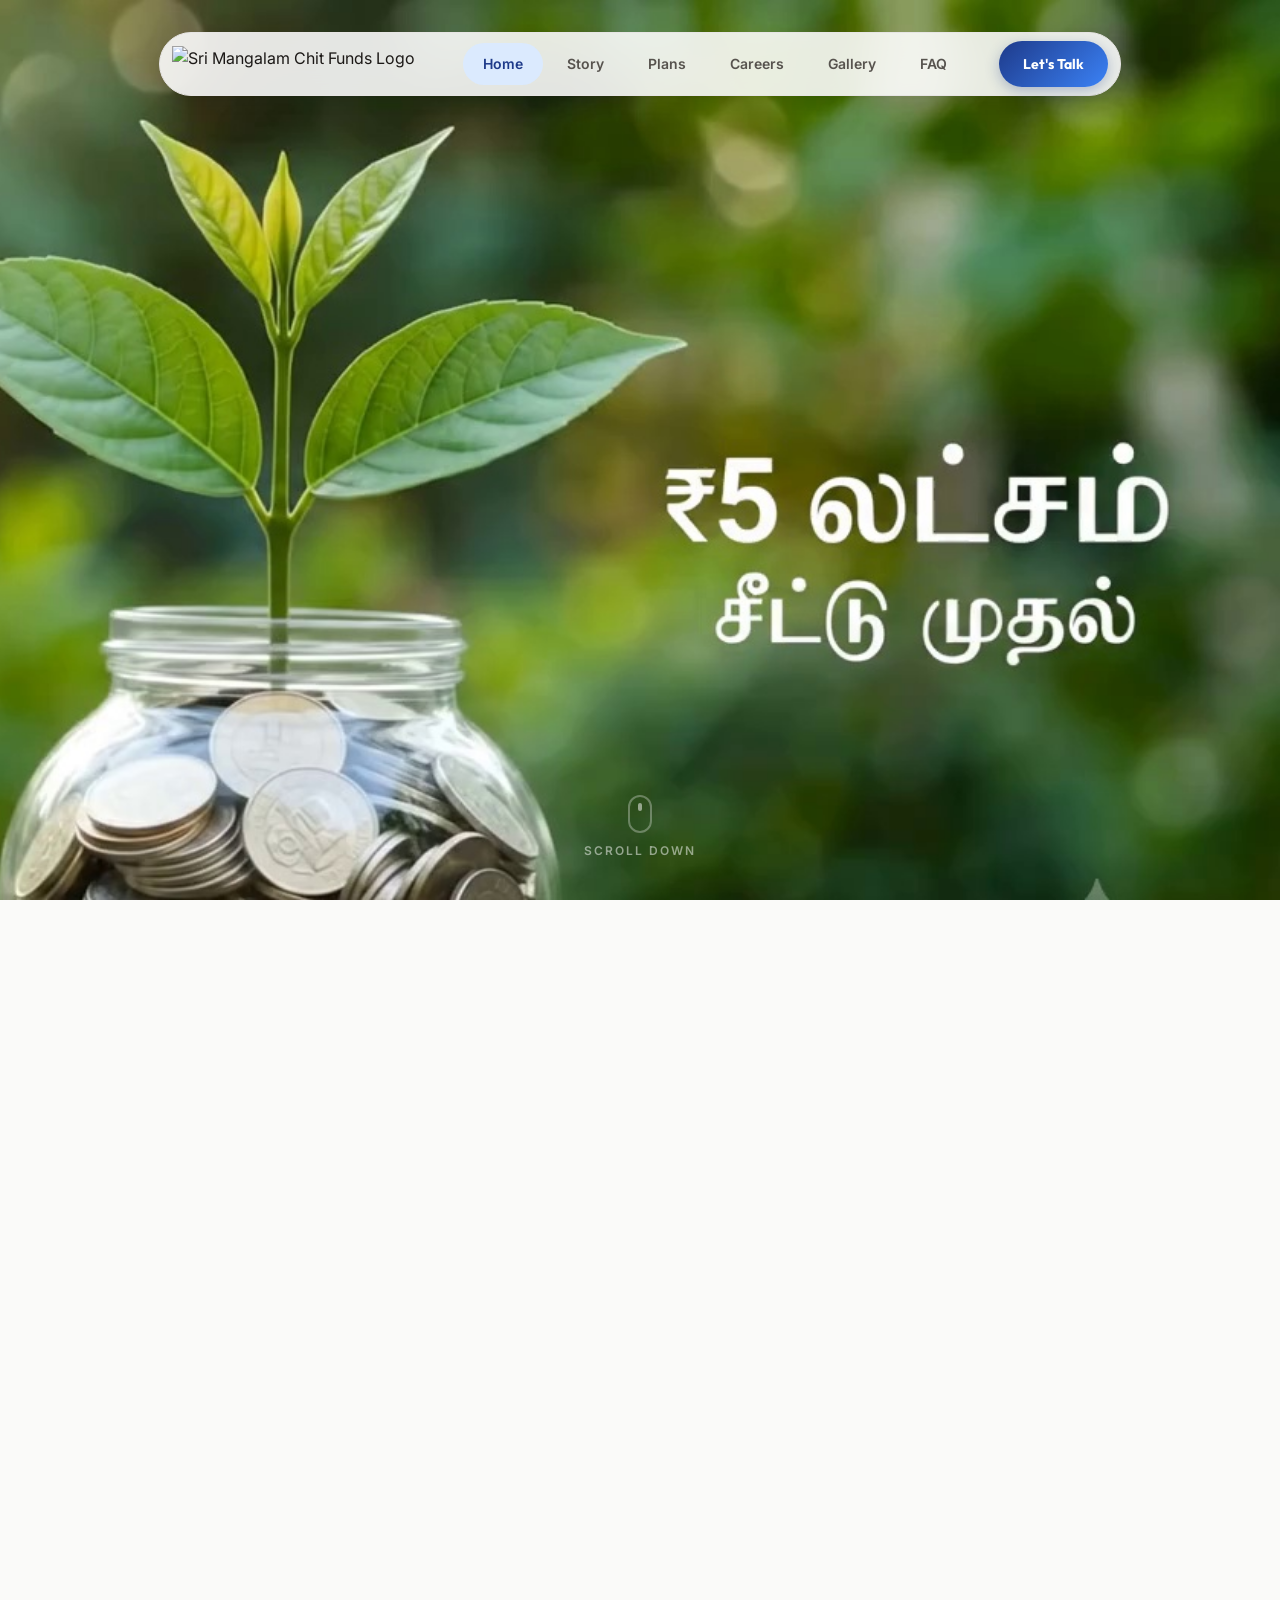
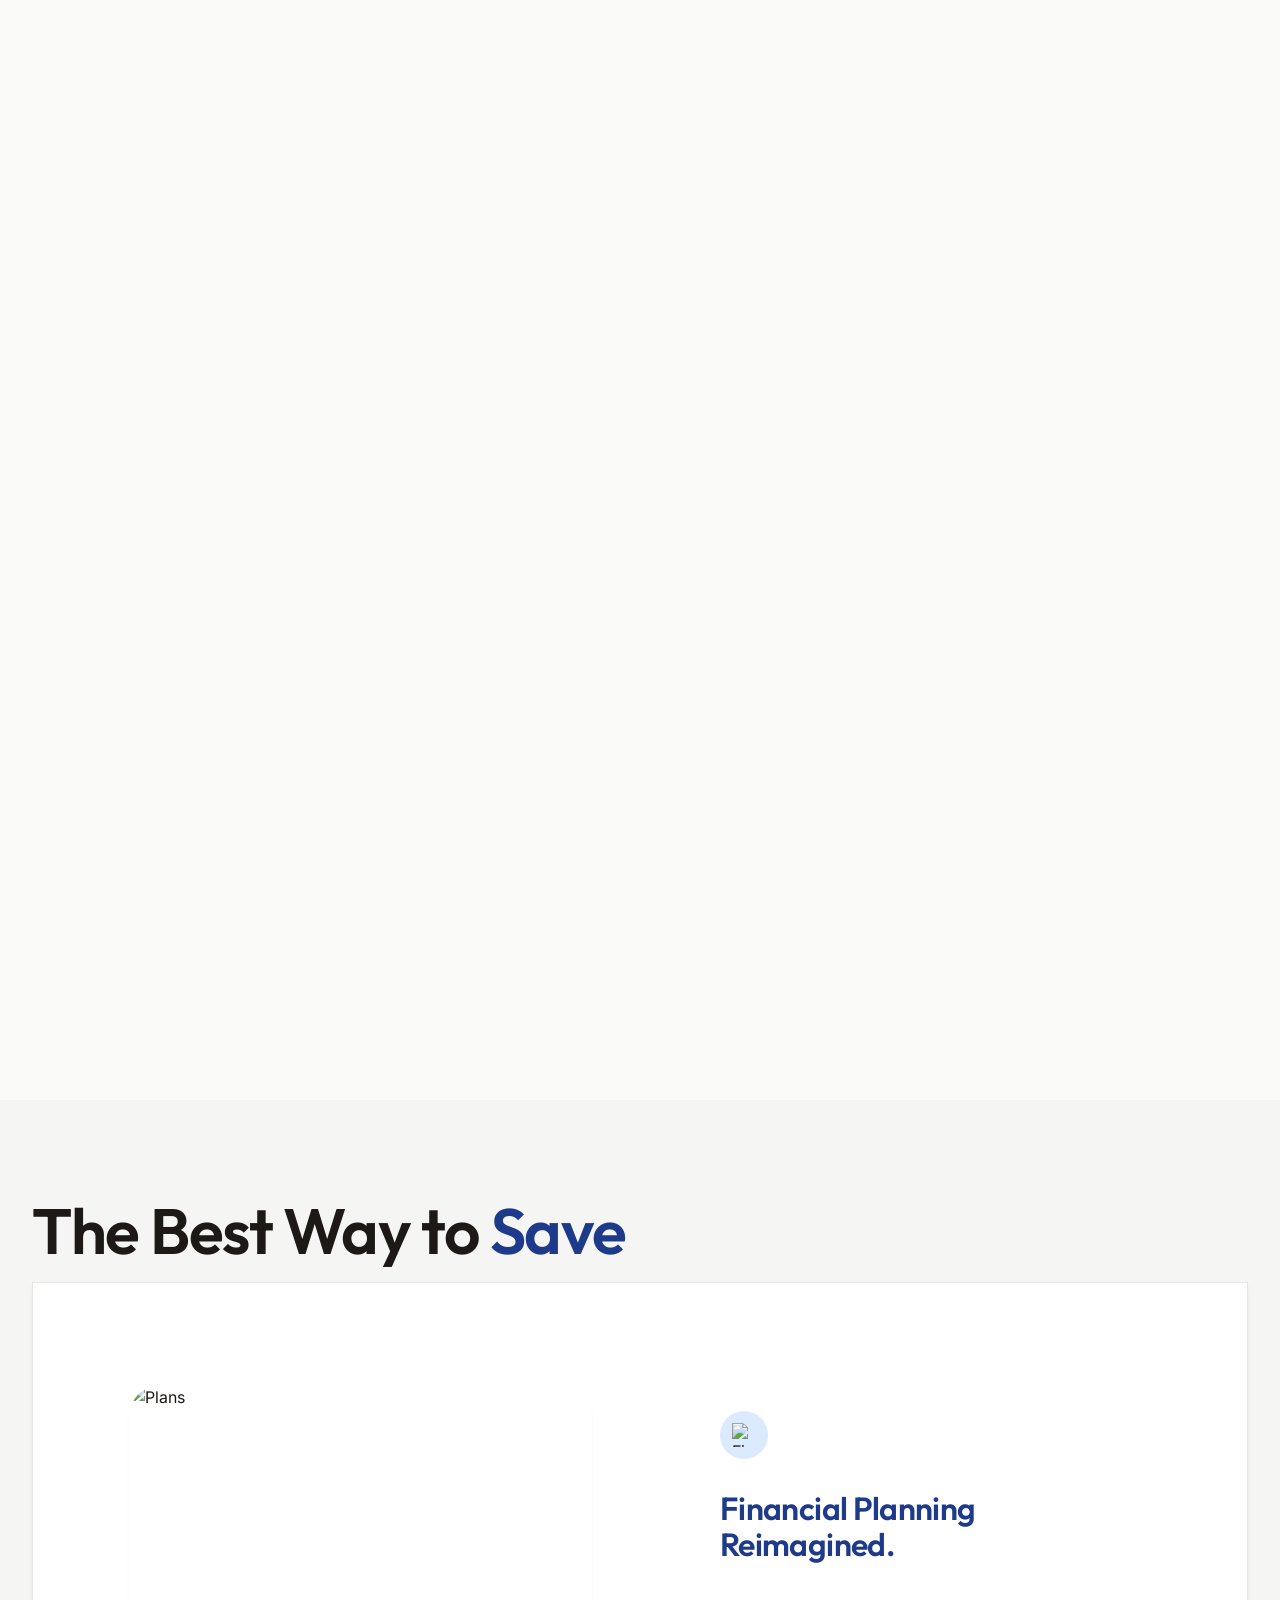
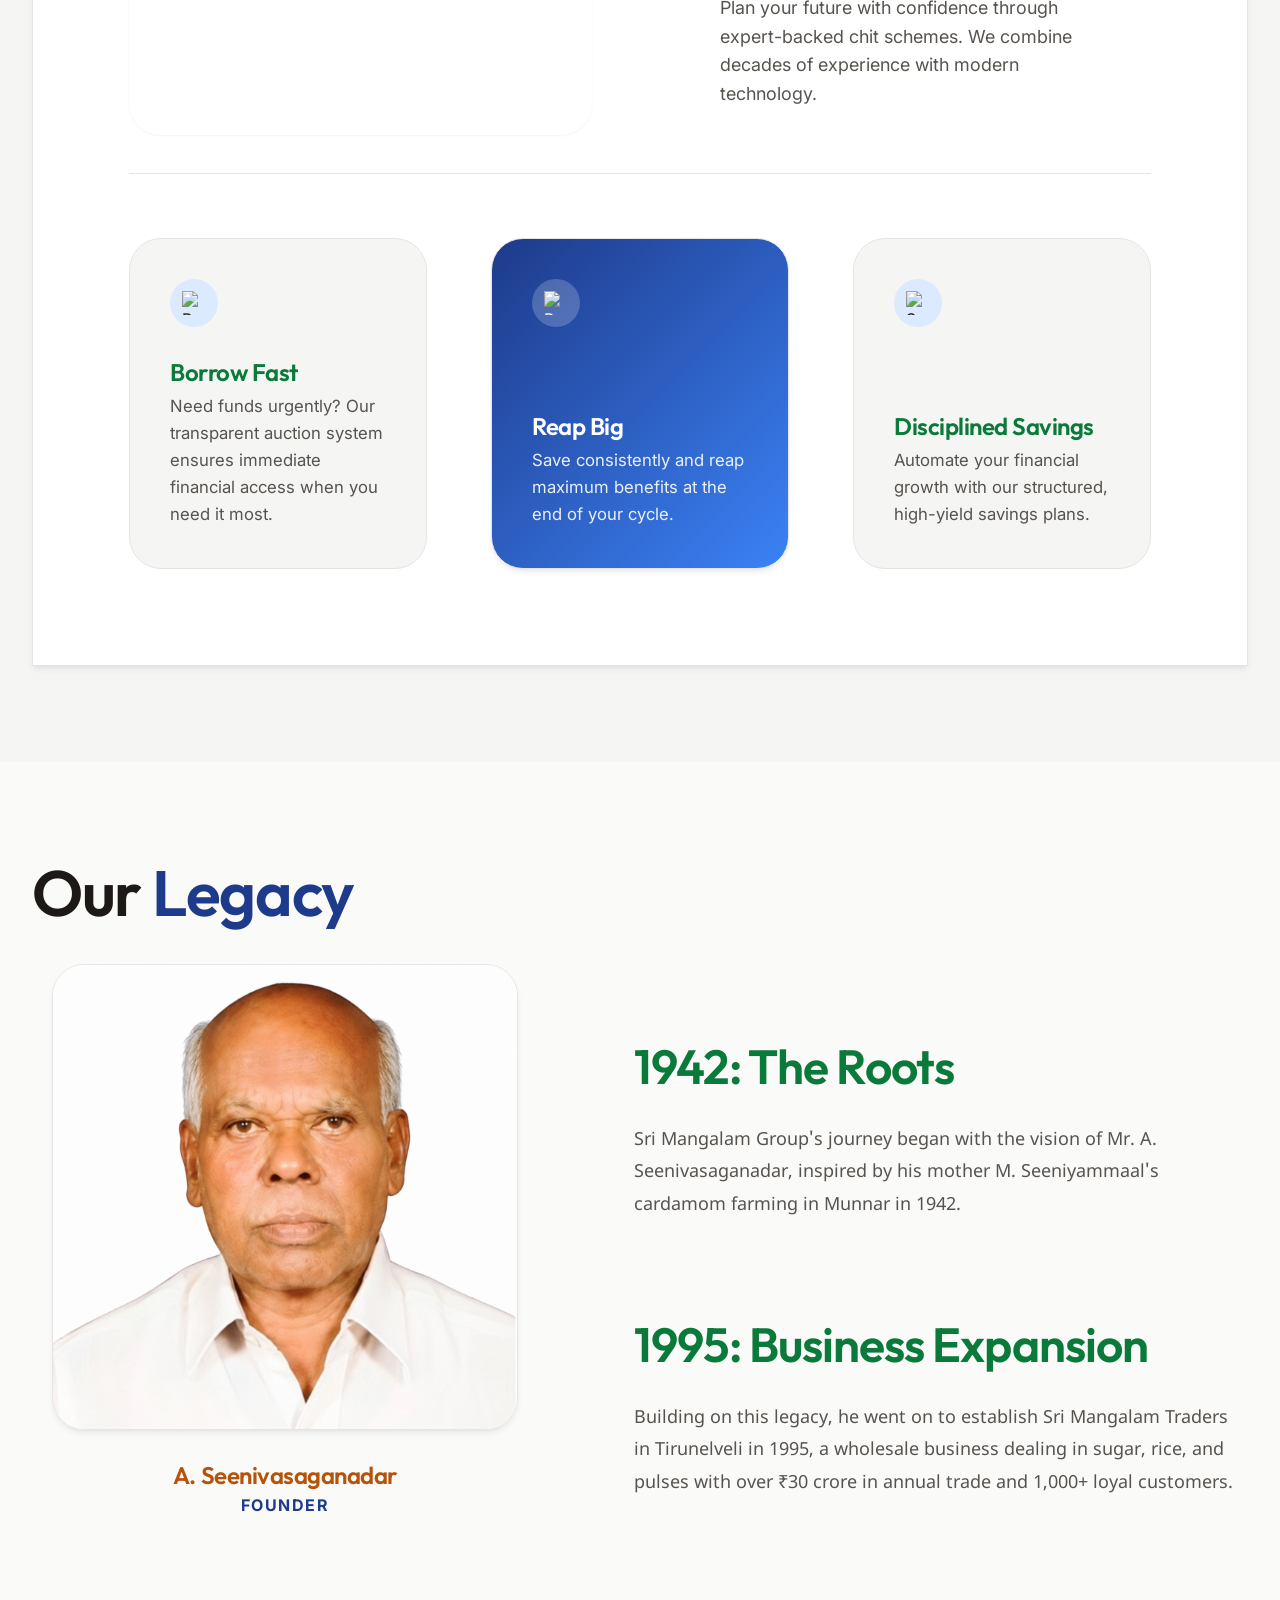
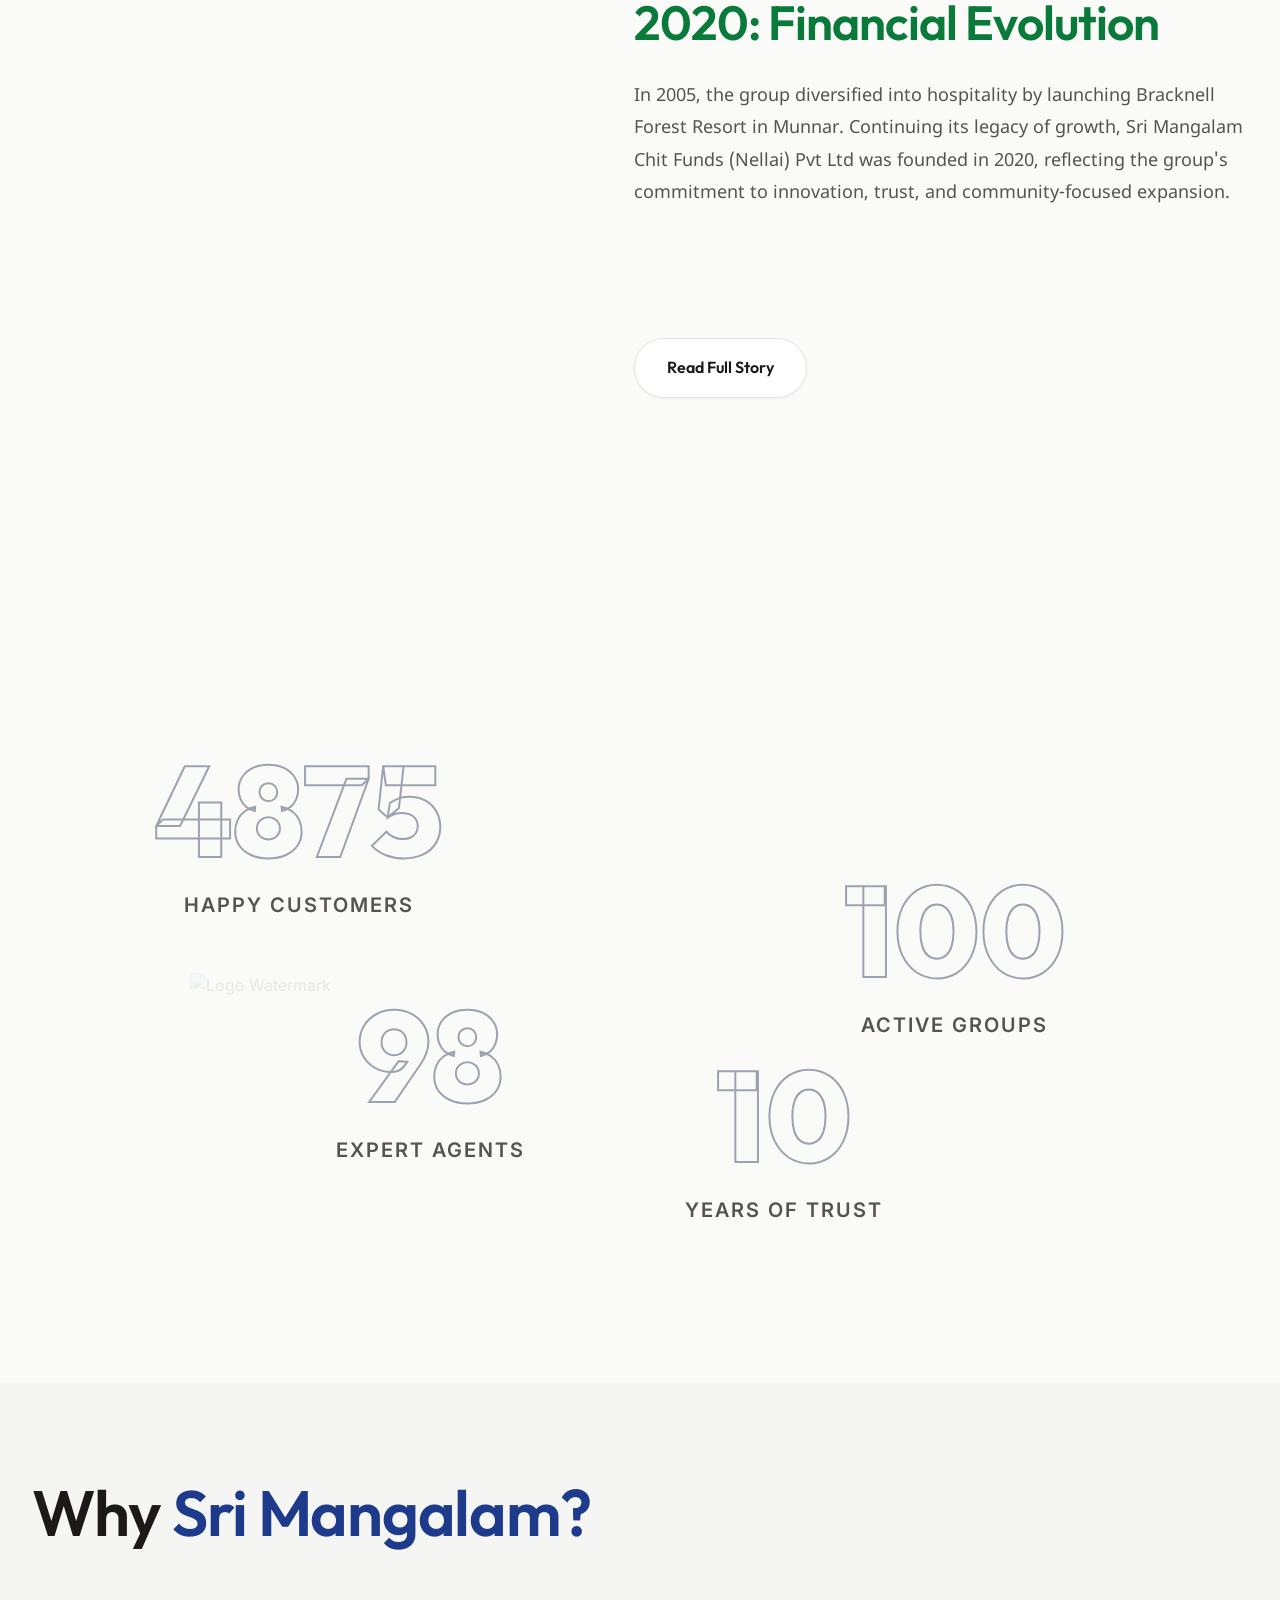
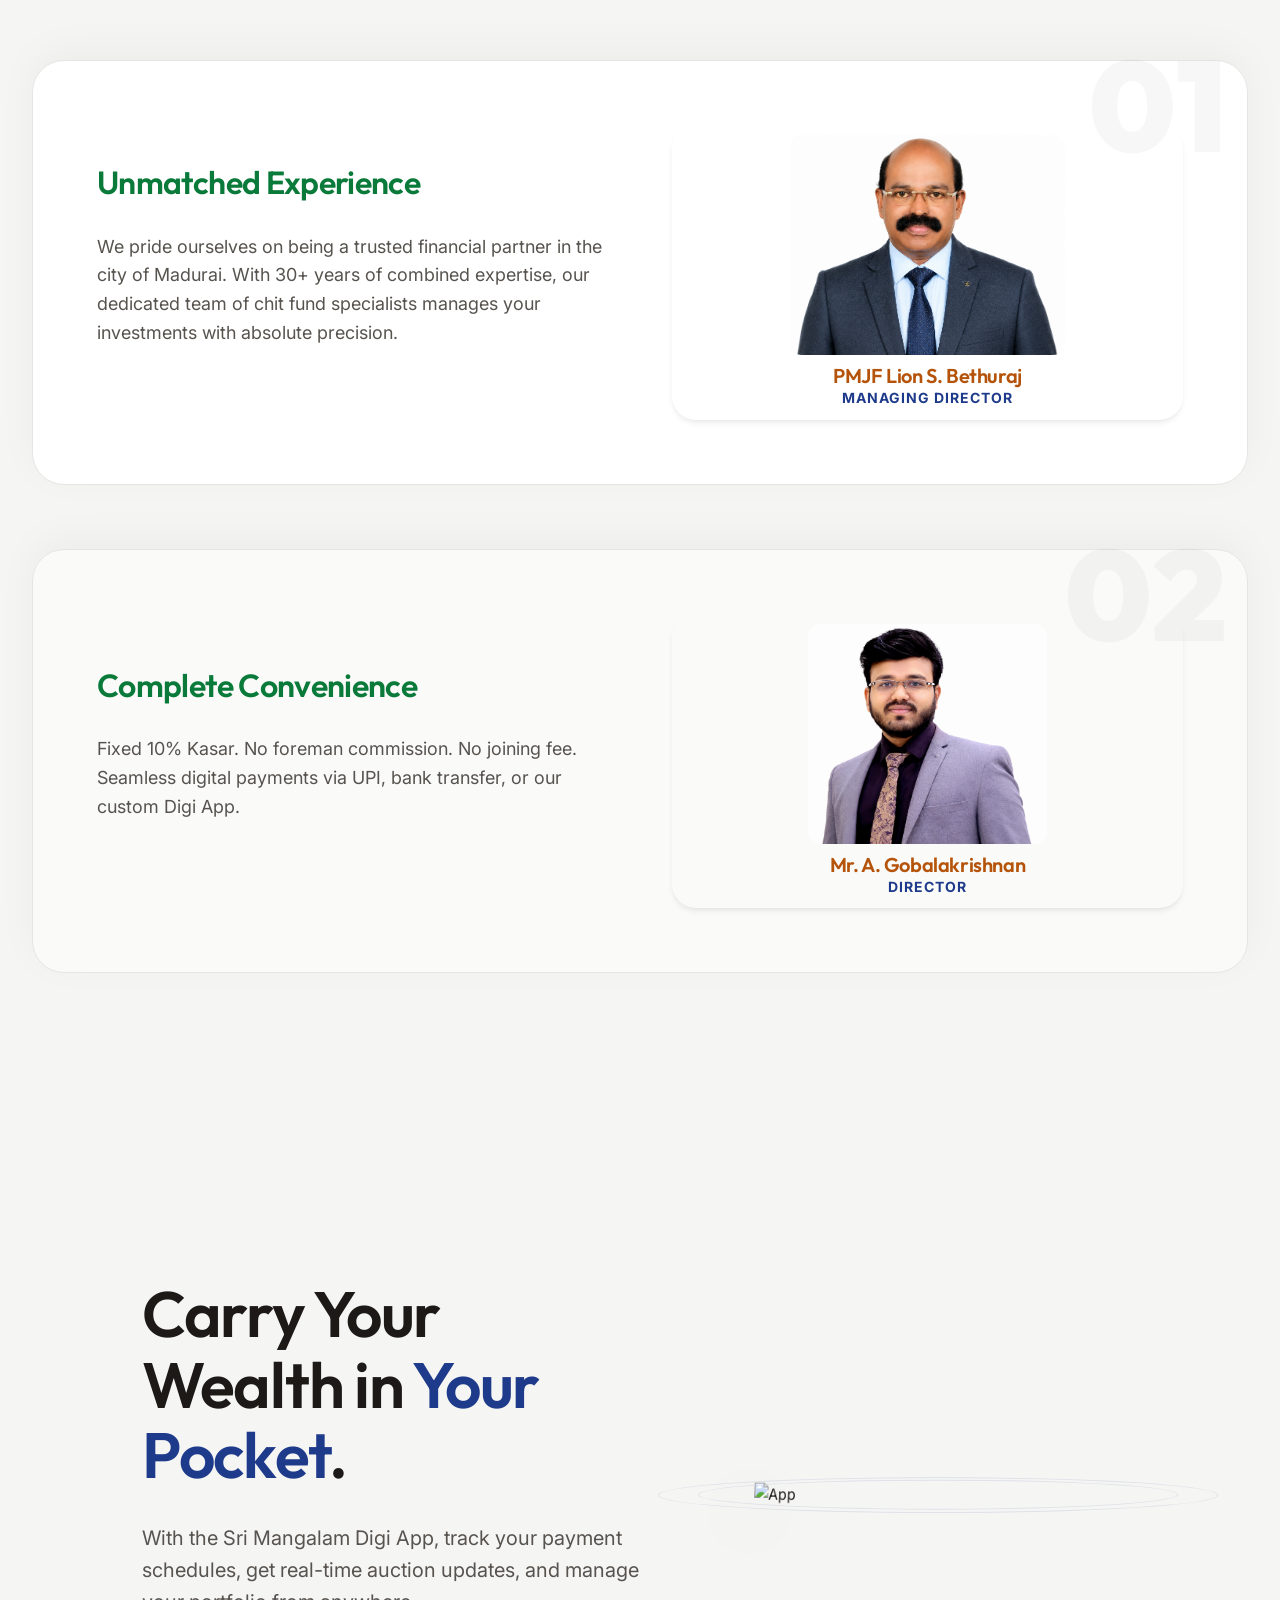
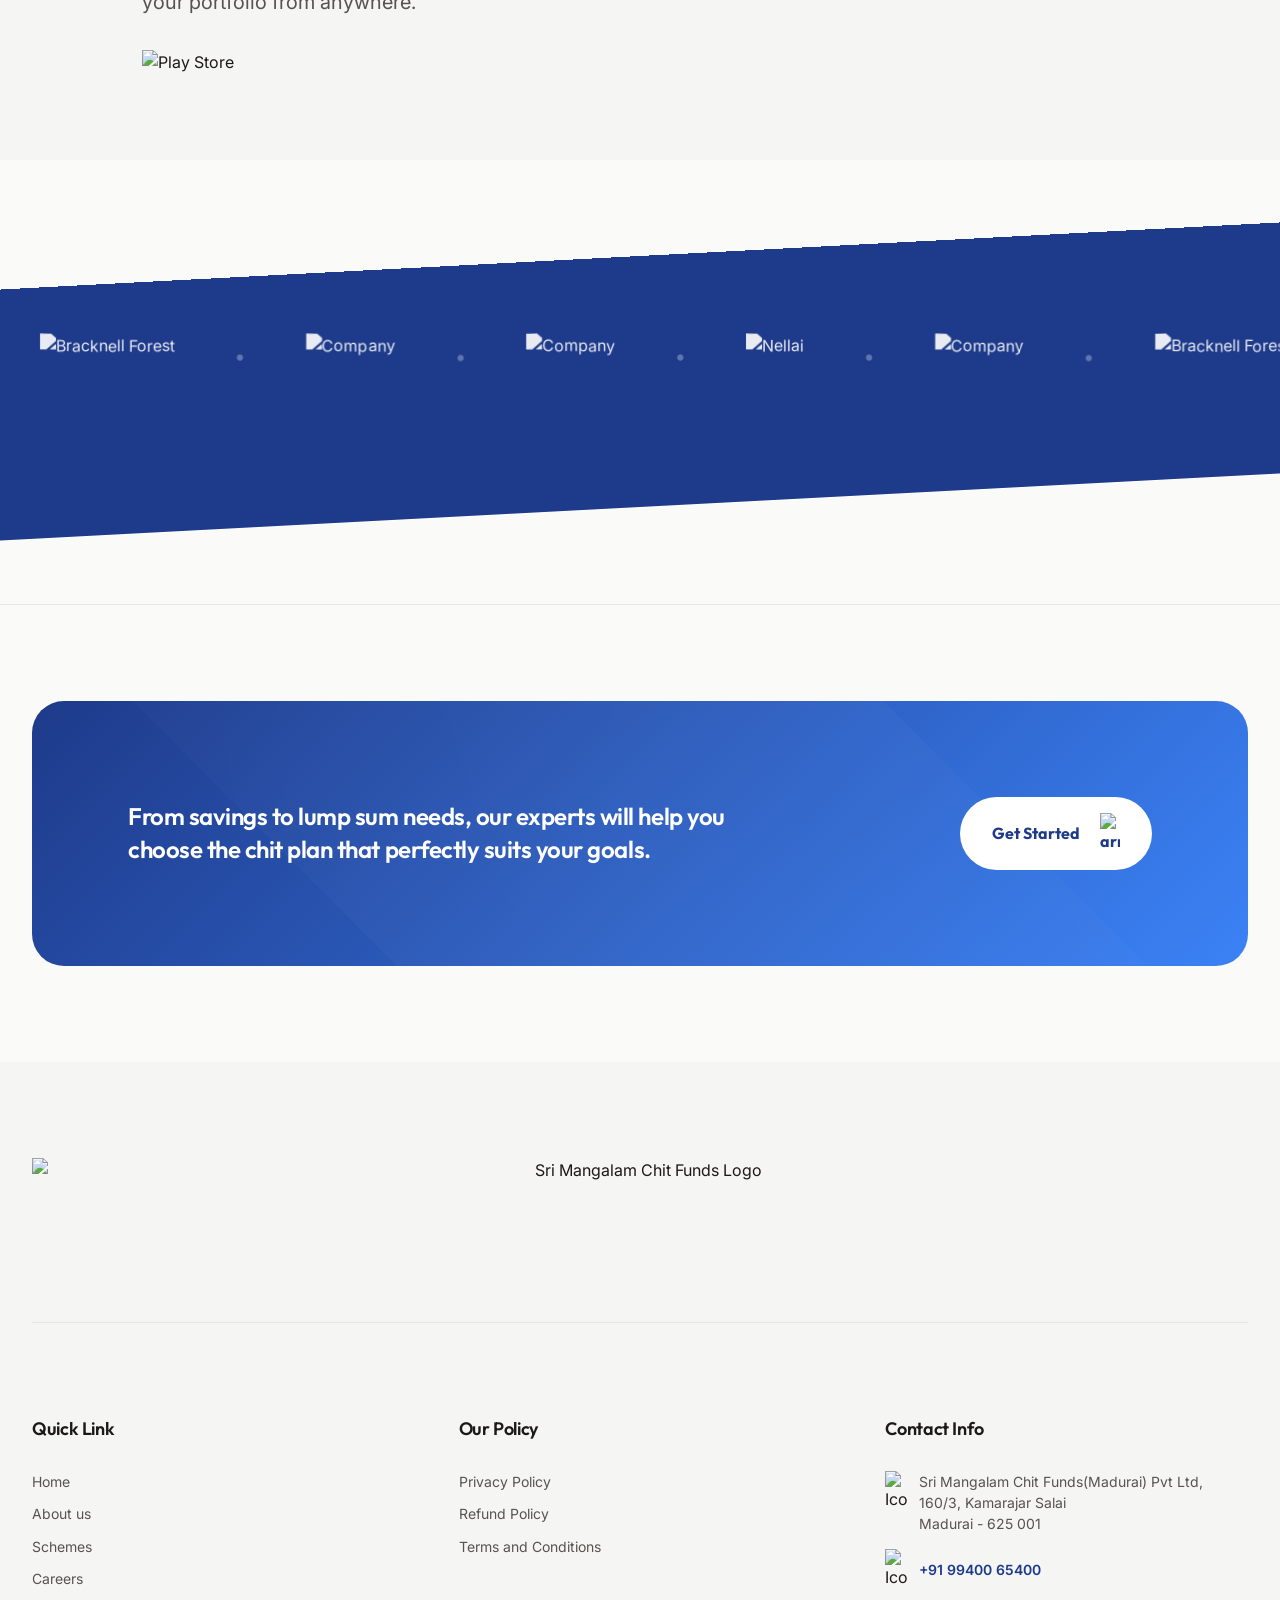
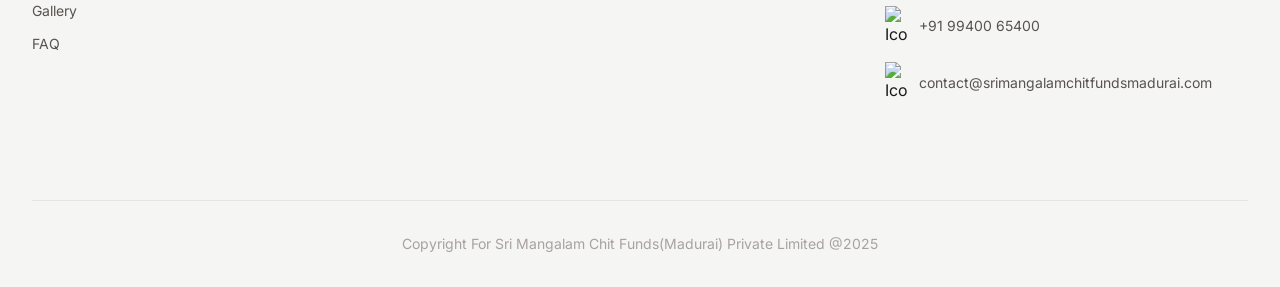
==== commit d9c455f3: "UI Updates and WhatsApp Button Fix" ====
--- a/index.html
+++ b/index.html
@@ -54,7 +54,7 @@
       <div class="container">
         <h2 class="section-title">The Best Way to <span>Save</span></h2>
         
-        <div style="background: var(--bg-main); border-radius: var(--radius-xl); padding: var(--space-xl); box-shadow: var(--shadow-md); border: 1px solid var(--border-light);">
+        <div style="background: var(--bg-panel); border-radius: var(--radius-xl); padding: var(--space-xl); box-shadow: var(--shadow-md); border: 1px solid var(--border-light);">
           <!-- Top Section: Large Image on One Side & Content -->
           <div style="display: grid; grid-template-columns: repeat(auto-fit, minmax(320px, 1fr)); gap: var(--space-xl); align-items: center; margin-bottom: var(--space-md);">
             <div>
@@ -64,7 +64,7 @@
               <div class="bento-icon" style="margin-bottom: var(--space-md);">
                 <img src="https://srimangalamchitfundsmadurai.com/images/financial-planning.png" alt="Financial Planning">
               </div>
-              <h3 style="font-size: var(--text-3xl); color: var(--brand-green); margin-bottom: var(--space-md);">Financial Planning Reimagined.</h3>
+              <h3 style="font-size: var(--text-3xl); color: var(--brand-primary); margin-bottom: var(--space-md);">Financial Planning Reimagined.</h3>
               <p style="font-size: var(--text-lg); color: var(--text-secondary); line-height: 1.6;">Plan your future with confidence through expert-backed chit schemes. We combine decades of experience with modern technology.</p>
             </div>
           </div>
@@ -80,8 +80,8 @@
               <p style="font-size: 1.05rem; line-height: 1.6;">Need funds urgently? Our transparent auction system ensures immediate financial access when you need it most.</p>
             </div>
             <!-- Reap Big -->
-            <div class="bento-card fade-up delay-1" style="background: var(--brand-primary); color: #FFF; box-shadow: var(--shadow-md); padding: 40px;">
-              <div class="bento-icon" style="background: rgba(255,255,255,0.2);">
+            <div class="bento-card fade-up delay-1" style="background: var(--grad-brand); color: #FFF; box-shadow: var(--shadow-md); padding: 40px;">
+              <div class="bento-icon" style="background: rgba(255,255,255,0.2); border-color: rgba(255,255,255,0.2);">
                 <img src="https://srimangalamchitfundsmadurai.com/images/Reap.png" alt="Reap">
               </div>
               <h3 style="color: #FFF; font-size: var(--text-2xl);">Reap Big</h3>
@@ -119,7 +119,7 @@
           <div class="legacy-scroll-content">
             <div class="legacy-block fade-up">
               <h2>1942: The Roots</h2>
-              <p>Sri Mangalam Group’s journey began with the vision of Mr. A. Seenivasaganadar, inspired by his mother M. Seeniyammaal’s cardamom farming in Munnar in 1942.</p>
+              <p>Sri Mangalam Group's journey began with the vision of Mr. A. Seenivasaganadar, inspired by his mother M. Seeniyammaal's cardamom farming in Munnar in 1942.</p>
             </div>
             <div class="legacy-block fade-up">
               <h2>1995: Business Expansion</h2>
@@ -167,7 +167,7 @@
     </section>
 
     <!-- =============================================
-         STACKED CARDS (Why Choose Us)
+         STACKED CARDS (Why Choose Us) — B. Rahul REMOVED
          ============================================= -->
     <section class="section" style="background: var(--bg-alt);">
       <div class="container">
@@ -205,21 +205,6 @@
             </div>
           </div>
 
-          <div class="stack-card">
-            <div class="stack-num">03</div>
-            <div class="stack-content">
-              <h3>Professional Execution</h3>
-              <p>Transparency isn't just a word; it's our operational standard. Prize money is processed and transferred directly to your bank account within hours of the auction date.</p>
-            </div>
-            <div class="stack-img" style="display: flex; flex-direction: column; align-items: center; text-align: center; justify-content: center; padding: 10px;">
-              <img src="images/Owner/director-2.png" alt="Director 2" style="max-height: 220px; width: auto; object-fit: contain; border-radius: var(--radius-sm);">
-              <div style="margin-top: 10px;">
-                <h4 style="margin: 0; color: var(--brand-accent); font-size: var(--text-xl);">B. Rahul</h4>
-                <p style="margin: 0; color: var(--brand-primary); font-weight: bold; font-size: var(--text-sm); text-transform: uppercase; letter-spacing: 1px;">Director</p>
-              </div>
-            </div>
-          </div>
-
         </div>
       </div>
     </section>
@@ -279,11 +264,13 @@
          ============================================= -->
     <section class="footer-enquiry-section" style="background: var(--bg-main); padding: var(--space-xl) 0; border-top: 1px solid var(--border-light);">
       <div class="container">
-        <div style="background: var(--grad-brand); border-radius: var(--radius-lg); padding: var(--space-xl); display: flex; flex-wrap: wrap; justify-content: space-between; align-items: center; gap: var(--space-md);">
-          <h3 style="color: #FFF; font-size: var(--text-2xl); max-width: 600px; line-height: 1.4;">
+        <div style="background: var(--grad-brand); border-radius: var(--radius-lg); padding: var(--space-xl); display: flex; flex-wrap: wrap; justify-content: space-between; align-items: center; gap: var(--space-md); position: relative; overflow: hidden;">
+          <!-- Subtle shimmer -->
+          <div style="position: absolute; top: -50%; left: -50%; width: 200%; height: 200%; background: linear-gradient(45deg, transparent, rgba(255,255,255,0.03), transparent); transform: rotate(45deg); animation: shimmer 3s ease-in-out infinite;"></div>
+          <h3 style="color: #FFF; font-size: var(--text-2xl); max-width: 600px; line-height: 1.4; position: relative; z-index: 1;">
             From savings to lump sum needs, our experts will help you choose the chit plan that perfectly suits your goals.
           </h3>
-          <a href="schemes.html" class="btn-glow" style="background: #FFF; color: var(--brand-primary); box-shadow: none;">
+          <a href="schemes.html" class="btn-glow" style="background: #FFF; color: var(--brand-primary); box-shadow: none; position: relative; z-index: 1;">
             Get Started <img src="https://srimangalamchitfundsmadurai.com/images/green-arrow.png" alt="arrow" style="width: 20px; vertical-align: middle; margin-left: 8px;">
           </a>
         </div>
@@ -299,8 +286,8 @@
     <div class="container">
       
       <!-- Top Logo Section -->
-      <div style="text-align: left; margin-bottom: var(--space-xl); border-bottom: 1px solid var(--border-light); padding-bottom: var(--space-lg);">
-        <img src="https://srimangalamchitfundsmadurai.com/images/header-logo.png" alt="Sri Mangalam Chit Funds Logo" style="height: 100px; max-width: 100%; object-fit: contain;">
+      <div style="text-align: center; margin-bottom: var(--space-xl); border-bottom: 1px solid var(--border-light); padding-bottom: var(--space-lg);">
+        <img src="https://srimangalamchitfundsmadurai.com/images/header-logo.png" alt="Sri Mangalam Chit Funds Logo" style="height: 100px; max-width: 100%; object-fit: contain; margin: 0 auto;">
       </div>
 
       <div class="footer-grid-original" style="display: grid; grid-template-columns: repeat(3, 1fr); gap: var(--space-lg); margin-bottom: var(--space-xl);">
@@ -309,12 +296,12 @@
         <div>
           <h4 style="font-size: var(--text-lg); margin-bottom: var(--space-md); color: var(--text-primary);">Quick Link</h4>
           <div style="display: flex; flex-direction: column; gap: 10px;">
-            <a href="index.html" style="color: var(--text-secondary); font-size: var(--text-sm); text-decoration: none;">Home</a>
-            <a href="about-us.html" style="color: var(--text-secondary); font-size: var(--text-sm); text-decoration: none;">About us</a>
-            <a href="schemes.html" style="color: var(--text-secondary); font-size: var(--text-sm); text-decoration: none;">Schemes</a>
-            <a href="careers.html" style="color: var(--text-secondary); font-size: var(--text-sm); text-decoration: none;">Careers</a>
-            <a href="gallery.html" style="color: var(--text-secondary); font-size: var(--text-sm); text-decoration: none;">Gallery</a>
-            <a href="faq.html" style="color: var(--text-secondary); font-size: var(--text-sm); text-decoration: none;">FAQ</a>
+            <a href="index.html" style="color: var(--text-secondary); font-size: var(--text-sm); text-decoration: none; transition: color 0.3s;">Home</a>
+            <a href="about-us.html" style="color: var(--text-secondary); font-size: var(--text-sm); text-decoration: none; transition: color 0.3s;">About us</a>
+            <a href="schemes.html" style="color: var(--text-secondary); font-size: var(--text-sm); text-decoration: none; transition: color 0.3s;">Schemes</a>
+            <a href="careers.html" style="color: var(--text-secondary); font-size: var(--text-sm); text-decoration: none; transition: color 0.3s;">Careers</a>
+            <a href="gallery.html" style="color: var(--text-secondary); font-size: var(--text-sm); text-decoration: none; transition: color 0.3s;">Gallery</a>
+            <a href="faq.html" style="color: var(--text-secondary); font-size: var(--text-sm); text-decoration: none; transition: color 0.3s;">FAQ</a>
           </div>
         </div>
 
@@ -353,7 +340,7 @@
       </div>
 
       <div style="border-top: 1px solid var(--border-light); padding-top: var(--space-md); text-align: center;">
-        <p style="color: var(--text-secondary); font-size: var(--text-sm); margin: 0;">Copyright For Sri Mangalam Chit Funds(Madurai) Private Limited @2025</p>
+        <p style="color: var(--text-tertiary); font-size: var(--text-sm); margin: 0;">Copyright For Sri Mangalam Chit Funds(Madurai) Private Limited @2025</p>
       </div>
     </div>
   </footer>
--- a/css/style.css
+++ b/css/style.css
@@ -785,7 +785,7 @@
    ======================================== */
 .app-float-section {
   position: relative;
-  padding: 150px 0;
+  padding: 50px 0;
   overflow: hidden;
   background: var(--bg-alt);
 }
@@ -1446,15 +1446,15 @@
 
 .md-badge {
   position: absolute;
-  width: 70px;
-  height: 70px;
+  width: 95px;
+  height: 95px;
   background: #FFF;
   border-radius: 50%;
   box-shadow: 0 10px 25px rgba(0,0,0,0.15);
   display: flex;
   align-items: center;
   justify-content: center;
-  padding: 12px;
+  padding: 15px;
   opacity: 0;
   transition: all 0.5s cubic-bezier(0.175, 0.885, 0.32, 1.275);
   z-index: 10;
@@ -1490,3 +1490,19 @@
   transform: translate(50%, -50%) scale(1);
   right: 0%;
 }
+
+/* Grand Section Enhancements */
+.grand-img-container:hover {
+  transform: translateY(-5px);
+  box-shadow: 0 20px 35px rgba(0, 0, 0, 0.15) !important;
+}
+.grand-img-container:hover img {
+  transform: scale(1.05);
+}
+.grand-cta-btn:hover {
+  color: var(--brand-accent) !important;
+  border-bottom-color: var(--brand-accent) !important;
+}
+.grand-cta-btn:hover .arrow-svg {
+  transform: translateX(5px);
+}
